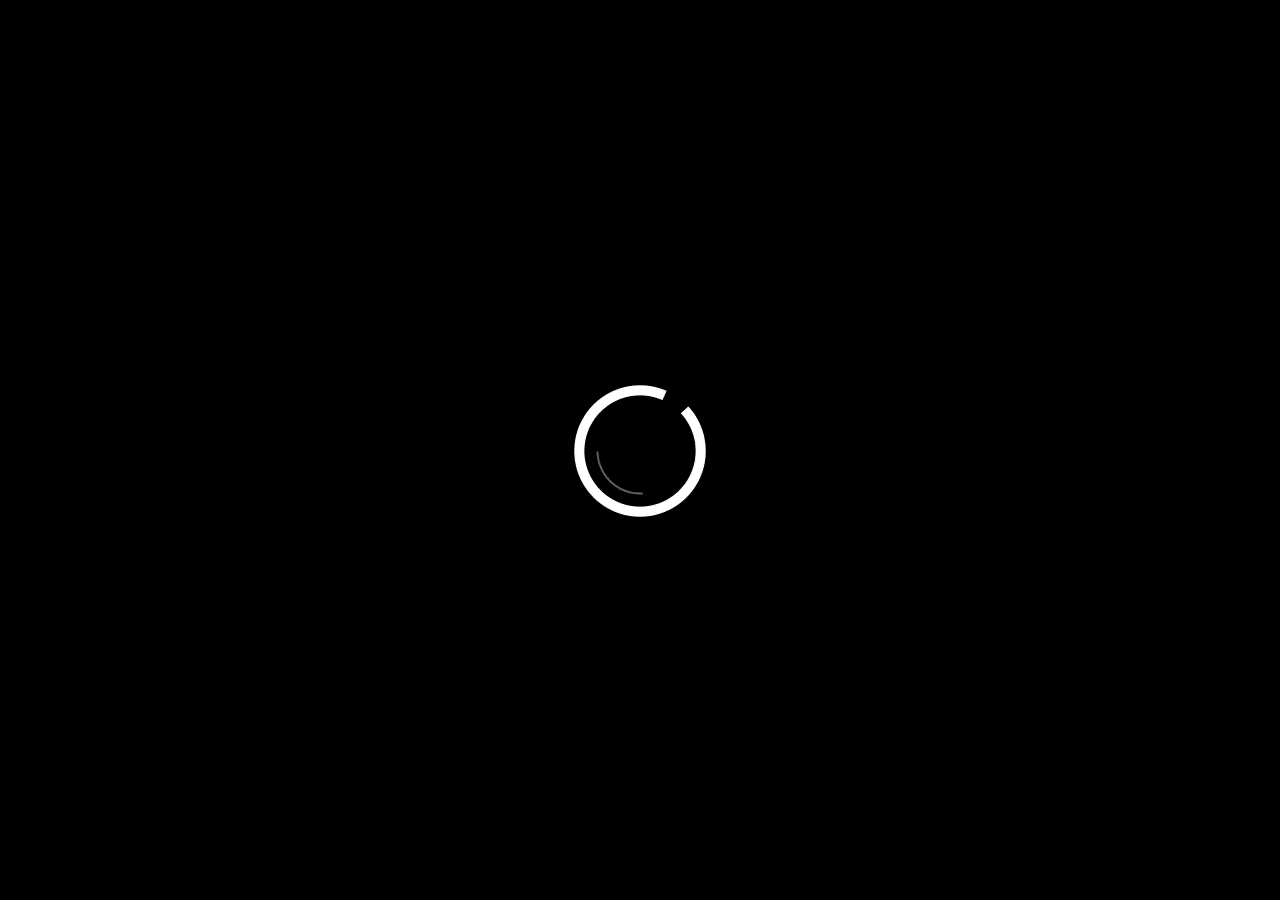
==== index.html @ 8d17d377 "Merge pull request #1 from Salem-Matloob-Al-Twami/najdtelecom-001" ====
<!DOCTYPE html>
<html lang="en">

<head>
    <meta charset="UTF-8">
    <title>نجد للإتصالات Najd Telecom </title>
    <!-- Meta Tag -->
    <meta name="viewport" content="width=device-width, initial-scale=1.0">
    <meta name="keywords" content="يصل قريبا !,جميع العروض,جوالات,تابلت,المنزل الذكي,اكسسوارات,بطاقات رقمية">
    <meta name="description" content="متجر نجد الالكتروني - وكيل وموزع معتمد لدى كبرى الشركات العالمية بالمملكه العربيه السعوديه">
    <meta http-equiv="X-UA-Compatible" content="IE=edge">
    <!-- Google Fonts -->
    <link href="https://fonts.googleapis.com/css?family=Montserrat:300,300i,400,400i,500,500i,600,600i,700" rel="stylesheet">
    <!--favicon icon-->
    <link rel="shortcut icon" href="assets/img/favicon.png" type="image/x-icon">
    <link rel="manifest" href="/assets/img/favicon/site.webmanifest">
    <link rel="mask-icon" href="assets/img/favicon/safari-pinned-tab.svg" color="#d8006b">
    <link rel="shortcut icon" href="/assets/img/favicon/favicon.ico">

    <!-- CSS style  links-->
    <link rel="stylesheet" href="assets/css/bootstrap.min.css">
    <link rel="stylesheet" href="assets/css/font-awesome.min.css">
    <link rel="stylesheet" href="assets/css/animate.css">
    <link rel="stylesheet" href="assets/css/normalize.css">

    <link rel="stylesheet" href="assets/css/style.css">
    <link rel="stylesheet" href="assets/css/responsive.css">
    <!-- modernizr.js -->
    <script src="assets/js/modernizr.js"></script>
</head>

<body data-spy="scroll" data-target=".navbar" data-offset="50">

    <!-- loader -->
    <div class="loader"></div>
    <!-- loader -->
    <!-- header-area -->
    <header class="header-area slider-con">
        <div class="container-fluid">
            <div class="row">
                <div class="col-12">
                    <nav class="navigation">
                        <div class="left-menu">
                            <div class="logo">
                                <a href="index.html"><img class="img-fluid" src="assets/img/logo.png" alt="logo"></a>
                            </div>
                        </div>
                        <div class="right-menu">
                            <div class="title">
                                <span>مواقعنا</span>
                            </div>
                        </div>
                    </nav>
                </div>
            </div>
        </div>
    </header>
    <!-- header-area -->

    <!-- body-area -->
    <section class="body-area" id="section1">
        <div class="container-fluid" dir="rtl">
            <div class="row kMainRow">
                <div class="col-sm-6 col-md-6 col-lg-3 col-xl-3">
                    <div class="row kHeading">
                        <ul>
                            <li><span class="name" dir="auto">المدينه</span> - City</li>
                        </ul>
                    </div>
                    <div class="row kBody">
                        <ul>
                            <li><span class="name" dir="auto">الرياض</span> - Riyadh</li>
                        </ul>
                    </div>
                </div>
            </div>
            <div class="row kMainRow">
                <div class="col-sm-6 col-md-6 col-lg-3 col-xl-3">
                    <div class="row kHeading">
                        <ul>
                            <li><span class="name" dir="auto">المنطقه</span> - Area</li>
                        </ul>
                    </div>
                    <div class="row kBody">
                        <ul>
                            <li><span class="name" dir="auto">مركز الكترون</span> - Electron Center</li>
                        </ul>
                    </div>
                </div>
                <div class="col-sm-6 col-md-6 col-lg-3 col-xl-3">
                    <div class="row kHeading">
                        <ul>
                            <li><span class="name" dir="auto">الشارع</span> - Street</li>
                        </ul>
                    </div>
                    <div class="row kBody">

                        <ul>
                            <li dir="rtl"><bdi class="name">شارع البطحاء</bdi> - Batha Street</li>
                            <!-- <li><span class="name" dir="auto">شارع البطحاء</span> - Batha St.</li> -->
                        </ul>
                    </div>
                </div>
                <div class="col-sm-6 col-md-6 col-lg-3 col-xl-3">
                    <div class="row kHeading">
                        <ul>
                            <li><span class="name" dir="auto">رقم الفرع</span> - Branch Number</li>
                        </ul>
                    </div>
                    <div class="row kBody">
                        <ul>
                            <li><span class="name" dir="auto">2</li>
                      </ul>
                    </div>
                </div>
                <div class="col-sm-6 col-md-6 col-lg-3 col-xl-3">
                    <div class="row kHeading">
                      <ul>
                        <li><span class="name" dir="auto">الموقع</span> - Location</li>
                        </ul>
                    </div>
                    <div class="row kBody">
                        <ul>
                            <li><span class="name" dir="auto">copy</span></li>
                        </ul>

                    </div>
                </div>
            </div>
        </div>
    </section>
    <!-- body-area -->

    <!-- footer-area -->
    <footer class="footer-area">
        <div class="container-fluid">
            <div class="row">
                <div class="col-12">
                    <div class="copyright">
                        <p>&copy; Najd Telecom 2020</p>
                    </div>
                </div>
            </div>
        </div>
    </footer>
    <!-- footer-area -->
    <div class="col-12">
        <a href="#" class="scrolltotop"><i class="fa fa-angle-up"></i></a>
    </div>

    <!-- Js script links-->
    <script src="assets/js/jquery-3.2.1.min.js"></script>
    <script src="assets/js/bootstrap.min.js"></script>
    <script src="assets/js/popper.min.js"></script>
    <script src="assets/js/wow.min.js"></script>
    <script src="assets/js/jquery.easing.1.3.js"></script>
    <script src="assets/js/smooth-scroll.min.js"></script>
    <script src="assets/js/script.js"></script>

</body>

</html>
---- assets/css/style.css ----
/*-----------------------------------------------------------------------------------

  Template Name: Responsive Multipurpose HTML5 Template
  Template URI: 
  Description: Responsive Multipurpose, one page, Portfolio, Business,  Creative HTML Templatee
  Author: Mehedi Hasan
  Author URI: http://mrmehedihasan.com
  Version: 1.0

CSS INDEX
===================

-----------------------------------------------------------------------------------*/


/* **********************************
Reset CSS
************************************** */

html,
body,
div,
span,
applet,
object,
iframe,
h1,
h2,
h3,
h4,
h5,
h6,
p,
blockquote,
pre,
a,
abbr,
acronym,
address,
big,
cite,
code,
del,
dfn,
em,
img,
ins,
kbd,
q,
s,
samp,
small,
strike,
strong,
sub,
sup,
tt,
var,
b,
u,
i,
center,
dl,
dt,
dd,
ol,
ul,
li,
fieldset,
form,
label,
legend,
table,
caption,
tbody,
tfoot,
thead,
tr,
th,
td,
article,
aside,
canvas,
details,
embed,
figure,
figcaption,
footer,
header,
hgroup,
menu,
nav,
output,
ruby,
section,
summary,
time,
mark,
audio,
video {
    margin: 0;
    padding: 0;
    border: 0;
    font-size: 100%;
    font: inherit;
    vertical-align: baseline;
}


/* HTML5 display-role reset for older browsers */

article,
aside,
details,
figcaption,
figure,
footer,
header,
hgroup,
menu,
nav,
section {
    display: block;
}

body {
    line-height: 1;
}

ol,
ul {
    list-style: none;
}

blockquote,
q {
    quotes: none;
}

blockquote:before,
blockquote:after,
q:before,
q:after {
    content: "";
    content: none;
}

table {
    border-collapse: collapse;
    border-spacing: 0;
}

.kMainRow {
    padding-left: 15px;
    padding-right: 15px;
}

.kHeading {
    background-color: #dee1ec;
    padding: 15px;
    border-radius: 5px;
    border: 1px solid #fdfdfd;
}

.kHeading ul li {
    color: #606060;
    font-size: 0.8em;
    font-weight: bold;
}

.kBody {
    background-color: #857671;
    padding: 15px;
    border-radius: 5px;
    border: 1px solid #fdfdfd;
}

.kBody ul li {
    color: #f3f3f3;
    font-size: 1em;
}


/********************************
 Typography Style
******************************** */

body {
    margin: 0;
    font-family: "Montserrat", sans-serif;
    line-height: 1.5;
    -webkit-font-smoothing: antialiased;
    -moz-osx-font-smoothing: grayscale;
    text-align: right;
}

html {
    min-height: 100%;
    -webkit-font-smoothing: antialiased;
    -moz-osx-font-smoothing: grayscale;
}

h1 {
    font-size: 36px;
}

h2 {
    font-size: 30px;
}

h3 {
    font-size: 26px;
}

h4 {
    font-size: 22px;
}

h5 {
    font-size: 18px;
}

h6 {
    font-size: 16px;
}

p {
    font-size: 15px;
}

a {
    text-decoration: none;
    font-size: 15px;
}


/*-------------------------
loader
----------------------------*/

.loader {
    position: fixed;
    left: 0px;
    top: 0px;
    width: 100%;
    height: 100%;
    z-index: 9999;
    background: url("../img/loading-2.gif") 50% 50% no-repeat #000;
}

.scrolltotop {
    color: #fff;
    background-color: rgba(54, 54, 54, 1);
    padding: 6px 12px;
    position: fixed;
    line-height: 1;
    right: 15px;
    bottom: 10px;
    text-decoration: none;
    display: none;
    font-size: 24px;
    border-radius: 50%;
    height: 40px;
    width: 40px;
    transition: all 0.4s ease;
    z-index: 999;
}

.scrolltotop:hover {
    color: #fff;
    background-color: #000;
    transition: all 0.4s ease;
}


/* **********************
menu 
****************************/

.button_container {
    position: absolute;
    top: 20%;
    right: 15px;
    height: 27px;
    width: 22px;
    cursor: pointer;
    z-index: 100;
    transition: opacity 0.25s ease;
}

.button_container:hover {
    opacity: 0.7;
}

.button_container.active .top {
    -webkit-transform: translateY(11px) translateX(0) rotate(45deg);
    transform: translateY(11px) translateX(0) rotate(45deg);
    background: #fff;
}

.button_container.active .middle {
    opacity: 0;
    background: #fff;
}

.button_container.active .bottom {
    -webkit-transform: translateY(-11px) translateX(0) rotate(-45deg);
    transform: translateY(-11px) translateX(0) rotate(-45deg);
    background: #fff;
}

.button_container span {
    background: #66140b;
    border: none;
    height: 5px;
    width: 100%;
    position: absolute;
    top: 0;
    left: 0;
    transition: all 0.35s ease;
    cursor: pointer;
}

.button_container span:nth-of-type(2) {
    top: 11px;
}

.button_container span:nth-of-type(3) {
    top: 22px;
}

.overlay-menu form {
    width: 80%;
    margin: 0 auto;
    position: relative;
}

.overlay-menu form i {
    position: absolute;
    top: 40px;
    right: 0;
    color: #fff;
    font-size: 40px;
    cursor: pointer;
}

.overlay-menu .form-control {
    display: block;
    width: 100%;
    height: calc(1.5em + 0.75rem + 2px);
    padding: 0.375rem 0.75rem;
    font-size: 60px;
    font-weight: 400;
    line-height: 1.5;
    color: #fff;
    background-color: transparent;
    background-clip: padding-box;
    border: 1px solid transparent;
    border-bottom: 2px solid #fff;
    border-radius: 0;
}

.overlay-menu .form-control:focus {
    color: #fff;
    background-color: transparent;
    border-color: transparent;
    border-bottom: 2px solid #fff;
    outline: 0;
    box-shadow: inherit;
}

.overlay {
    position: fixed;
    background: #222;
    top: 0;
    left: 0;
    width: 100%;
    height: 0%;
    opacity: 0;
    visibility: hidden;
    transition: opacity 0.35s, visibility 0.35s, height 0.35s;
    overflow: hidden;
    z-index: 99;
}

.overlay.open {
    opacity: 1;
    visibility: visible;
    height: 100%;
}

.overlay.open li {
    -webkit-animation: fadeInRight 0.5s ease forwards;
    animation: fadeInRight 0.5s ease forwards;
    -webkit-animation-delay: 0.35s;
    animation-delay: 0.35s;
}

.overlay.open li:nth-of-type(2) {
    -webkit-animation-delay: 0.4s;
    animation-delay: 0.4s;
}

.overlay.open li:nth-of-type(3) {
    -webkit-animation-delay: 0.45s;
    animation-delay: 0.45s;
}

.overlay.open li:nth-of-type(4) {
    -webkit-animation-delay: 0.5s;
    animation-delay: 0.5s;
}

.overlay.open li:nth-of-type(5) {
    -webkit-animation-delay: 0.55s;
    animation-delay: 0.55s;
}

.overlay.open li:nth-of-type(6) {
    -webkit-animation-delay: 0.6s;
    animation-delay: 0.6s;
}

.overlay.open form {
    -webkit-animation-delay: 0.8s;
    animation-delay: 0.8s;
}

.overlay nav {
    position: relative;
    height: 70%;
    top: 70%;
    -webkit-transform: translateY(-50%);
    transform: translateY(-50%);
    font-size: 50px;
    font-weight: 400;
    text-align: center;
}

.overlay ul {
    list-style: none;
    padding: 0;
    margin: 0 auto;
    display: inline-block;
    position: relative;
}

.overlay ul li {
    display: block;
    height: 25%;
    height: 45px;
    position: relative;
    opacity: 0;
}

.overlay ul li a {
    font-size: 24px;
    display: inline-block;
    position: relative;
    color: #fff;
    text-decoration: none;
    overflow: hidden;
    line-height: 2;
}

.overlay ul li a:hover:after,
.overlay ul li a:focus:after,
.overlay ul li a:active:after {
    width: 100%;
}

.overlay ul li a:after {
    content: "";
    position: absolute;
    bottom: 0;
    left: 50%;
    width: 0%;
    -webkit-transform: translateX(-50%);
    transform: translateX(-50%);
    height: 3px;
    background: #fff;
    transition: 0.35s;
}

@-webkit-keyframes fadeInRight {
    0% {
        opacity: 0;
        left: 20%;
    }
    100% {
        opacity: 1;
        left: 0;
    }
}

@keyframes fadeInRight {
    0% {
        opacity: 0;
        left: 20%;
    }
    100% {
        opacity: 1;
        left: 0;
    }
}

.button_container .colsee {
    display: none;
}

.button_container .menu-icons {
    display: none;
}

.button_container.active .colsee {
    display: block;
    font-size: 30px;
    color: #fff;
}

.button_container.active .search-icon {
    display: none;
}


/* ***********************
header-area
************************ */

.header-area {
    top: 0;
    left: 0;
    right: 0;
    z-index: 99;
}

.navigation {
    overflow: hidden;
    padding: 15px 0;
    transition: all 0.4s ease;
    position: relative;
    background: #282828;
    border-bottom: 1px solid #454d55;
}

.navigation:hover .left-menu li a {
    opacity: 1;
    transition: all 0.4s ease;
}

.navigation:hover .right-menu li a {
    opacity: 1;
    transition: all 0.4s ease;
}

.navigation:hover .left-bars {
    opacity: 0;
    transition: all 0.4s ease;
}

.navigation:hover .right-bars {
    opacity: 0;
    transition: all 0.4s ease;
}

.navigation:hover .left-bars span {
    margin-right: 10px;
    transition: all 0.4s ease;
}

.navigation:hover .right-bars span {
    margin-right: 10px;
    transition: all 0.4s ease;
}

.left-menu {
    width: 40%;
    float: left;
}

.right-menu {
    width: 40%;
    float: right;
    text-align: right;
}

.logo {
    width: 33%;
    float: left;
    text-align: center;
}

.logo img,
.title {
    height: 100px;
}

.title {
    text-align: center;
    width: 33%;
    float: right;
}

.title span {
    line-height: 100px;
    font-size: 2em;
    font-weight: bold;
    color: #f3f3f3;
}

.left-menu li {
    list-style: none;
    display: inline;
}

.left-menu li a {
    display: inline-block;
    text-decoration: none;
    color: #fff;
    font-size: 14px;
    line-height: 1.3;
    text-transform: uppercase;
    font-weight: 500;
    margin-right: 10px;
    border-bottom: 1px solid transparent;
    opacity: 0;
    transition: all 0.4s ease;
    letter-spacing: 1px;
}

.right-menu ul {
    margin-right: 40px;
}

.right-menu li {
    list-style: none;
    display: inline;
}

.right-menu li a {
    display: inline-block;
    text-decoration: none;
    color: #fff;
    font-size: 14px;
    line-height: 1.3;
    text-transform: uppercase;
    font-weight: 500;
    margin-left: 10px;
    border-bottom: 1px solid transparent;
    opacity: 0;
    transition: all 0.4s ease;
    letter-spacing: 1px;
}

.left-menu li a:hover {
    border-bottom: 1px solid #fff;
    transition: all 0.4s ease;
}

.right-menu li a:hover {
    border-bottom: 1px solid #fff;
    transition: all 0.4s ease;
}

.right-menu li:last-child a:hover {
    border-bottom: 1px solid transparent;
    transition: all 0.4s ease;
}

.logo a {
    font-size: 24px;
    line-height: 1.5;
    font-weight: 500;
    text-transform: capitalize;
    text-decoration: none;
    color: #fff;
}

.left-bars {
    position: absolute;
    top: 18px;
    transition: all 0.4s ease;
}

.right-bars {
    position: absolute;
    top: 18px;
    right: 5px;
    transition: all 0.4s ease;
}

.left-bars span {
    display: inline-block;
    border-left: 1px solid #fff;
    margin-right: 5px;
    height: 15px;
    transition: all 0.4s ease;
}

.right-bars span {
    display: inline-block;
    border-left: 1px solid #fff;
    margin-right: 5px;
    height: 15px;
    transition: all 0.4s ease;
}

ul.mobile-menu {
    display: none;
}


/* **********************
site-menu
************************* */

.site-nav {
    position: fixed;
    top: 40%;
    right: 0;
    height: auto;
    z-index: 9;
}

.site-nav .nav-link {
    display: block;
    text-decoration: none;
    height: 10px;
    width: 10px;
    border-radius: 50%;
    background: transparent;
    margin: 8px 0;
    border: 1px solid #fff;
    -webkit-box-sizing: border-box;
    box-sizing: border-box;
    padding: 0;
}

.site-nav .nav-link.active {
    background: #fff;
    border: 1px solid #fff;
    -webkit-box-sizing: border-box;
    box-sizing: border-box;
}


/* *****************************
videos-area
******************************* */

.videos-area {
    overflow: hidden;
    margin-bottom: 0;
}

.videos-area .col-12 {
    padding-right: 0px;
    padding-left: 0px;
}

.videos-con {
    position: relative;
}

.videos-con::after {
    display: block;
    content: "";
    clear: both;
    position: absolute;
    top: 0;
    left: 0;
    background: rgba(0, 0, 0, 0.5);
    height: 100%;
    width: 100%;
}

.heading {
    position: absolute;
    top: 40%;
    text-align: center;
    margin: 0 auto;
    left: 0;
    right: 0;
    z-index: 2;
}

.videos {
    width: 100%;
    height: 100%;
    position: relative;
}

.videos-con #background {
    -o-object-fit: cover;
    object-fit: cover;
    display: block;
    top: 0;
    left: 0;
    right: 0;
    width: 100%;
    height: 100vh;
    z-index: 1;
}

.heading h5 {
    color: #fff;
    font-size: 15px;
    line-height: 1.5;
    text-transform: uppercase;
    letter-spacing: 2px;
    font-style: italic;
}

.heading h1 {
    color: #fff;
    font-size: 40px;
    line-height: 1.5;
    text-transform: uppercase;
    letter-spacing: 2px;
    font-style: italic;
    font-weight: 600;
}

a.cus-btn {
    color: #fff;
    font-size: 12px;
    line-height: 1.5;
    text-transform: uppercase;
    letter-spacing: 2px;
    text-decoration: none;
    display: inline-block;
    border: 1px solid #ccc;
    padding: 10px 35px;
    margin: 10px 0;
    transition: all 0.4s ease;
    background: transparent;
    border-radius: 30px;
}

a.cus-btn:hover {
    transition: all 0.4s ease;
    color: #fff;
    border: 1px solid #fff;
}


/* *****************************
footer-area
******************************** */

.footer-area {
    overflow: hidden;
    padding: 40px 0;
    background: #282828;
}

.footer-nav {
    padding-bottom: 30px;
}

li a.fo-logo-mob {
    display: block !important;
}

.footer-nav h2 {
    font-size: 20px;
    line-height: 1.3;
    color: #f5f6fa;
}

.footer-nav li {
    display: block;
}

.footer-nav li a img {
    height: 50px;
}

.footer-nav li a {
    display: inline-block;
    color: #f5f6fa;
    font-size: 12px;
    line-height: 1.3;
    text-decoration: none;
    margin: 5px 0;
    text-align: left;
    vertical-align: middle;
}

.footer-nav li .form-control {
    display: inline-block;
    width: 160px;
    height: calc(1.5em + 0.75rem + 2px);
    padding: 5px 10px;
    font-size: 13px;
    font-weight: 400;
    line-height: 1.5;
    color: #fff;
    background-color: transparent;
    border: 1px solid #ccc;
    border-radius: 0.25rem;
    text-transform: uppercase;
}

.footer-nav select option {
    background: rgba(0, 0, 0, 0.6);
    color: #fff;
    text-shadow: 0 1px 0 rgba(0, 0, 0, 0.4);
    margin: 5px;
}

.form-control:focus {
    outline: 0;
    box-shadow: inherit;
}

.fo-content {
    margin-top: 30px;
}

.fo-content h5 {
    color: #dcdde1;
    font-size: 14px;
    line-height: 1.3;
    font-style: italic;
    letter-spacing: 2px;
    margin-bottom: 15px;
}

.fo-content p {
    color: #dcdde1;
    font-size: 13px;
    line-height: 1.3;
    margin-bottom: 15px;
}

.copyright p {
    color: #dcdde1;
    font-size: 1em;
    line-height: 1.3;
    text-align: center;
    text-transform: uppercase;
    color: #f3f3f3;
}
---- assets/css/responsive.css ----
/* ****************
Ratina
************** */

@media (max-width: 1920px) {}

@media (max-width: 1680px) {}

@media (max-width: 1440px) {}

@media (max-width: 1200px) {
    .footer-nav li a {
        margin: 5px 0;
    }
}


/* ****************
Desktop
************** */

@media (max-width: 1024px) {}

@media (max-width: 992px) {}

@media (max-width: 991px) {
    ul.mobile-menu {
        display: block;
    }
    .overlay-menu .form-control {
        font-size: 20px;
        font-weight: 400;
        line-height: 1.5;
        color: #fff;
        border: none;
        border-bottom: 1px solid #fff;
        border-radius: 0;
    }
    .overlay nav {
        position: relative;
        height: 70%;
        top: 50%;
        -webkit-transform: translateY(-50%);
        transform: translateY(-50%);
        font-size: 24px;
        font-weight: 400;
        text-align: center;
    }
    .overlay-menu form i {
        position: absolute;
        top: 15px;
        right: 0;
        color: #fff;
        font-size: 20px;
    }
    .overlay-menu .form-control:focus {
        border-bottom: 1px solid #fff;
    }
    .left-bars {
        display: none;
    }
    .right-bars {
        display: none;
    }
    .right-menu li a {
        opacity: 0 !important;
    }
    .left-menu li a {
        opacity: 0 !important;
    }
    .mobile-menu li a {
        opacity: 1 !important;
    }
    .right-menu li a.hidden-icons {
        opacity: 1 !important;
    }
    .button_container .menu-icons {
        display: block;
        color: #fff;
        font-size: 24px;
        cursor: pointer;
        line-height: 1;
    }
    .button_container .search-icon {
        display: none;
    }
    .button_container.active .menu-icons {
        display: none;
    }
}

@media (max-width: 768px) {}


/* **************** 
Tab 
************** */

@media (max-width: 767px) {
    .footer-nav li a {
        margin: 5px 0;
        display: block;
    }
    .footer-nav li .form-control {
        display: block;
        width: 160px;
        text-align: center;
    }
    .heading h1 {
        font-size: 24px;
    }
    a.cus-btn {
        color: #fff;
        font-size: 12px;
        line-height: 1.5;
        padding: 6px 20px;
        margin: 5px 0;
    }
    .fo-content p {
        margin-bottom: 15px;
    }
    .right-menu {
        float: right;
    }
    .logo {
        width: 100%;
        float: left;
        text-align: center;
    }
    .logo img,
    .title {
        height: 80px;
    }
    .title span {
        line-height: 80px;
    }
    .title {
        width: 100%;
        float: right;
        text-align: center;
    }
    .left-menu {
        float: left;
    }
}

@media (max-width: 575px) {
    .heading h1 {
        font-size: 20px;
    }
    .heading h5 {
        color: #fff;
        font-size: 13px;
    }
    .button_container .menu-icons {
        line-height: 1;
    }
    .heading {
        position: absolute;
        top: 40%;
        z-index: 2;
    }
    .right-menu {
        float: right;
    }
    .logo {
        width: 100%;
        float: left;
        text-align: center;
    }
    .logo img,
    .title {
        height: 70px;
    }
    .title span {
        line-height: 70px;
    }
    .title {
        width: 100%;
        float: right;
        text-align: center;
    }
    .left-menu {
        float: left;
    }
    .col-sm-6 {
        flex: 0 0 50%;
        max-width: 50%;
    }
}

@media (max-width: 480px) {
    .button_container .menu-icons {
        line-height: 0;
    }
    .button_container.active .colsee {
        display: block;
        font-size: 24px;
        color: #fff;
        margin-top: -10px;
    }
    .right-menu {
        float: right;
    }
    .logo {
        width: 100%;
        float: left;
        text-align: center;
    }
    .logo img,
    .title {
        height: 60px;
    }
    .title span {
        line-height: 60px;
    }
    .title {
        width: 100%;
        float: right;
        text-align: center;
    }
    .left-menu {
        float: left;
    }
    .col-sm-6 {
        flex: 0 0 100%;
        max-width: 100%;
    }
}


/* **************** 
Mobile 
************** */

@media (max-width: 375px) {}

@media (max-width: 360px) {}

@media (max-width: 320px) {}
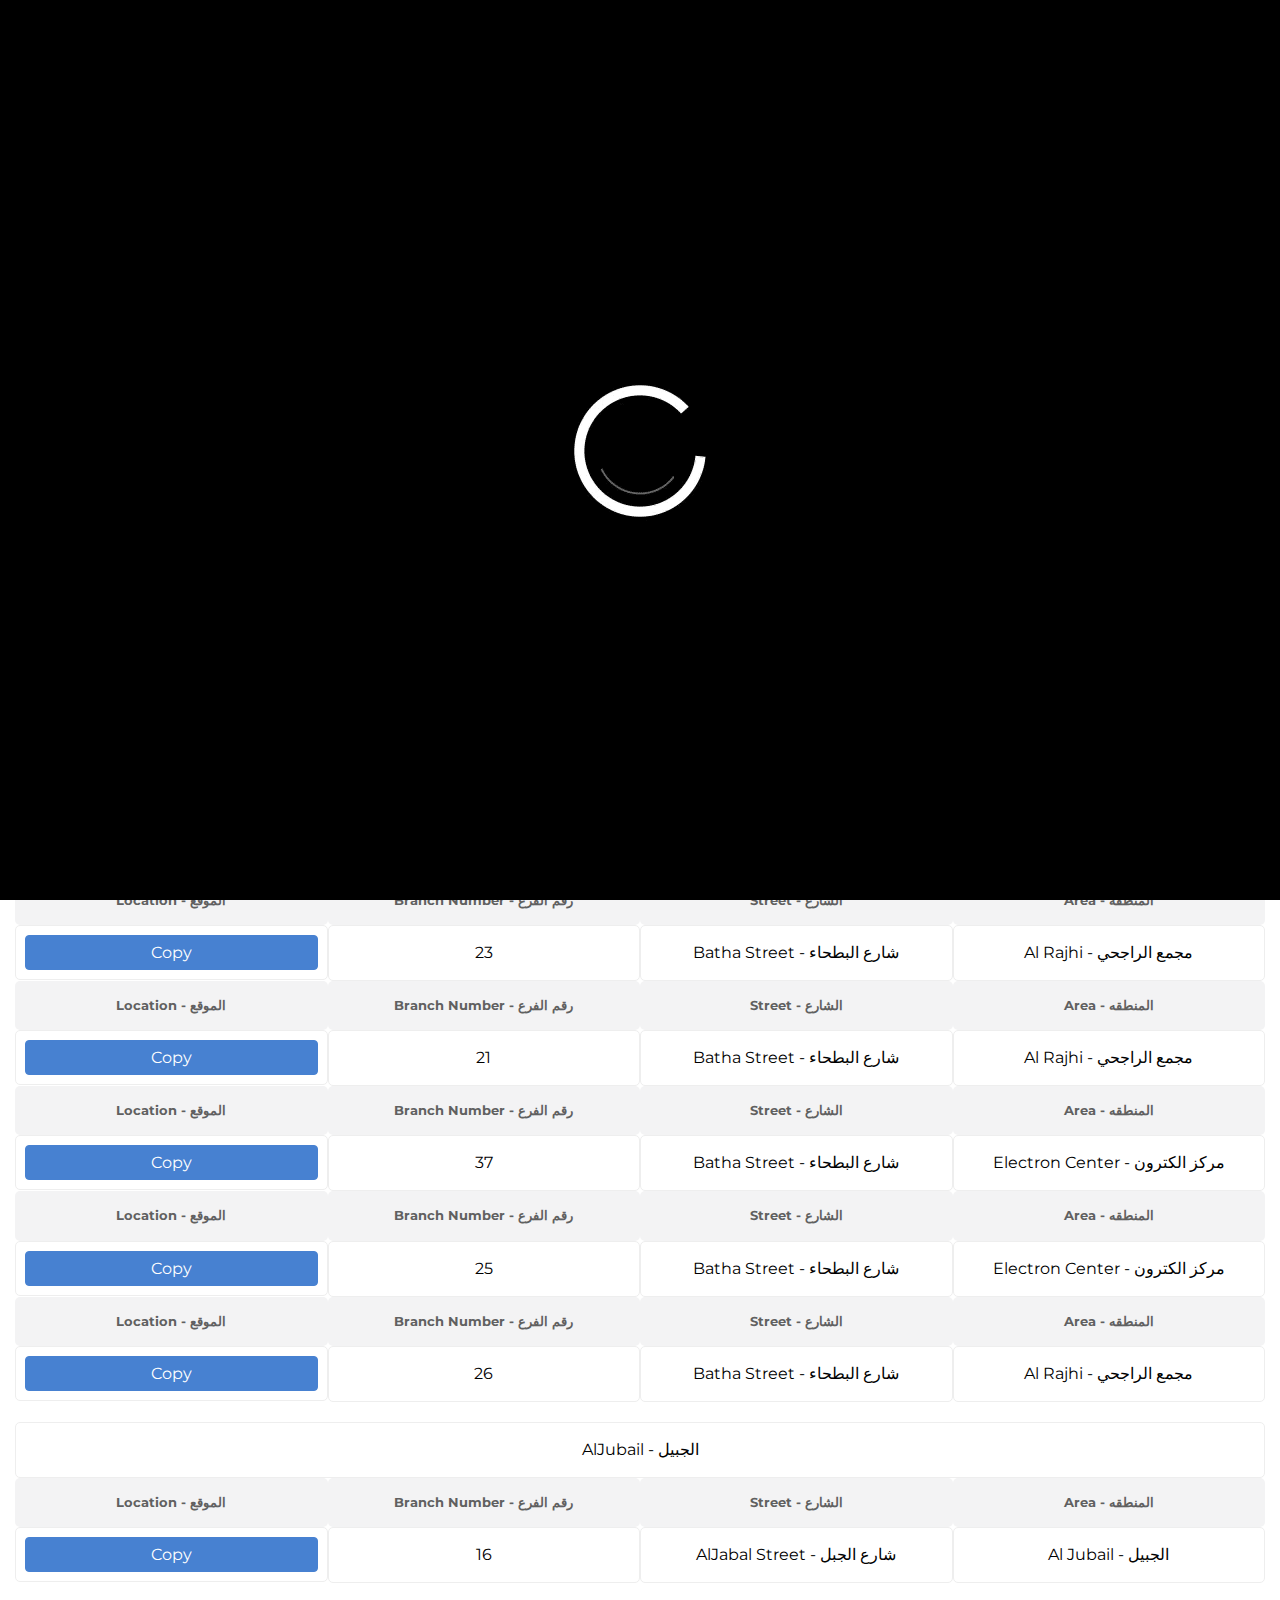
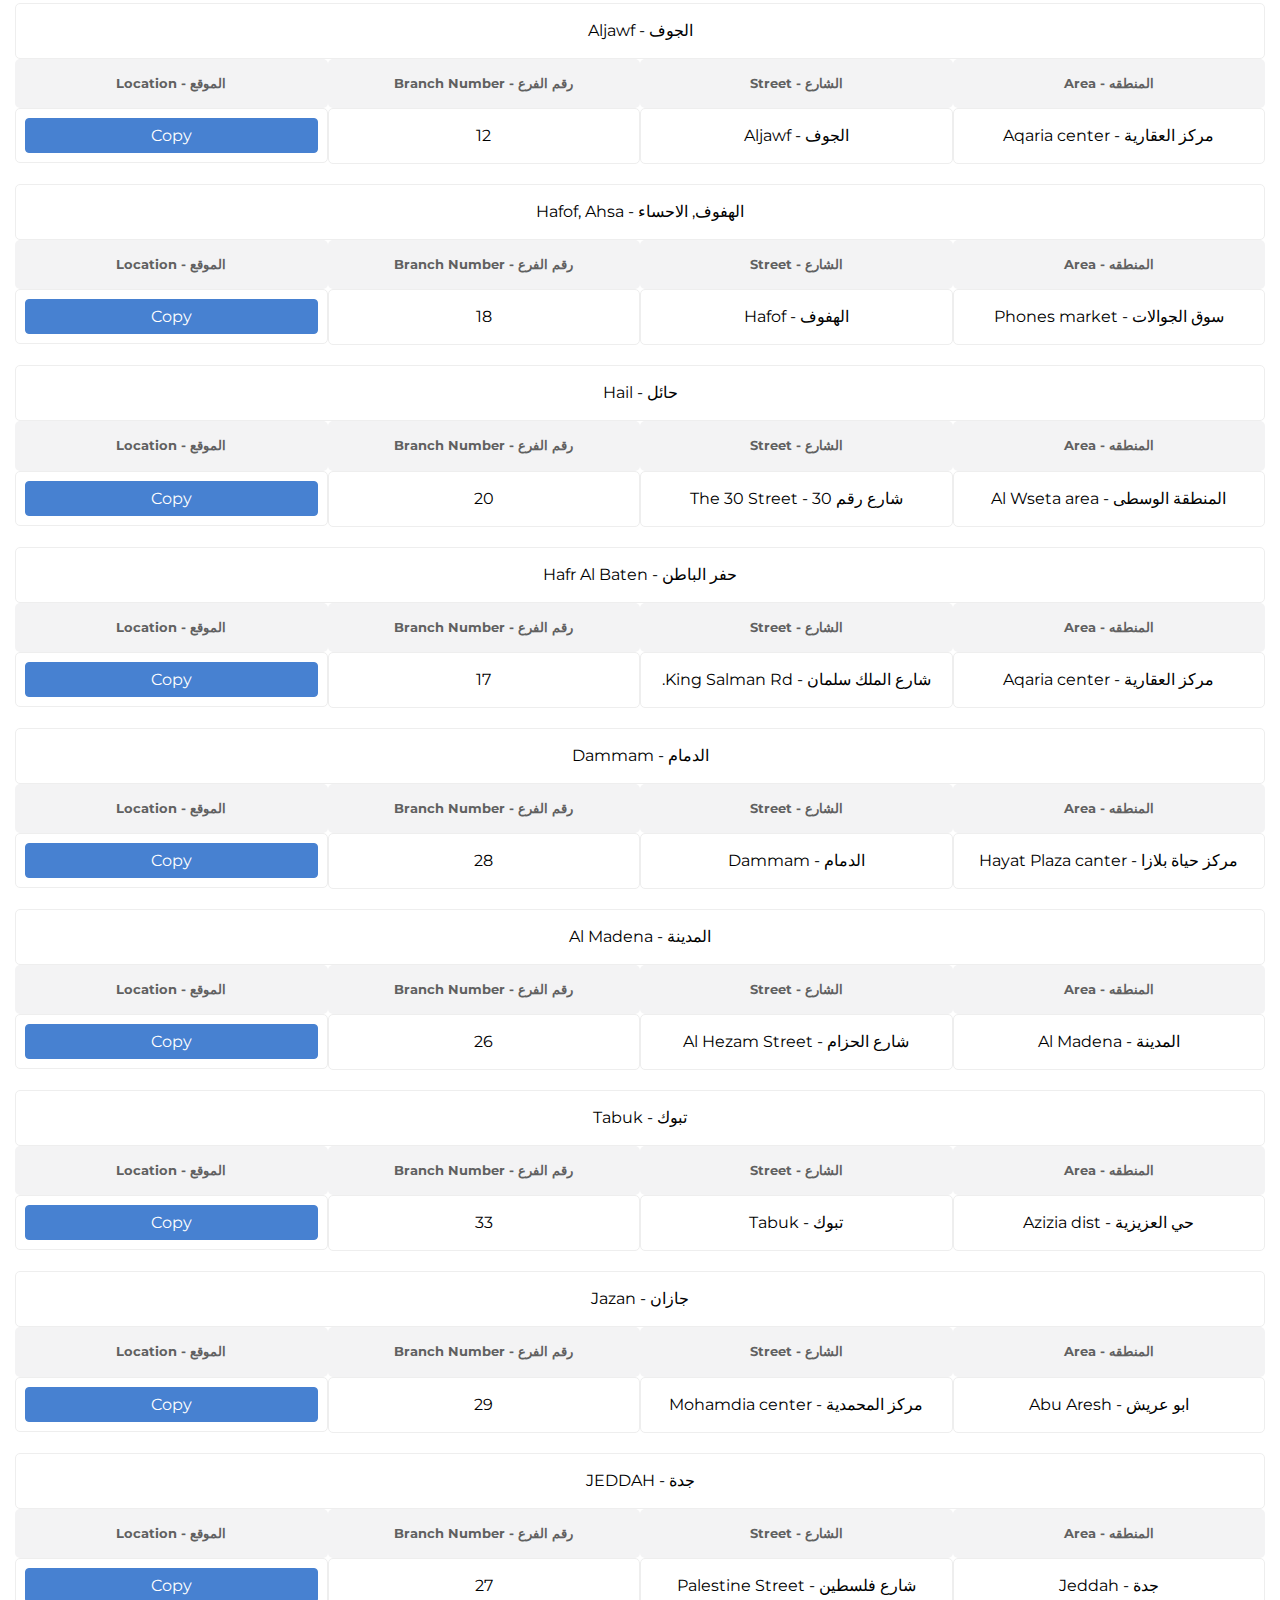
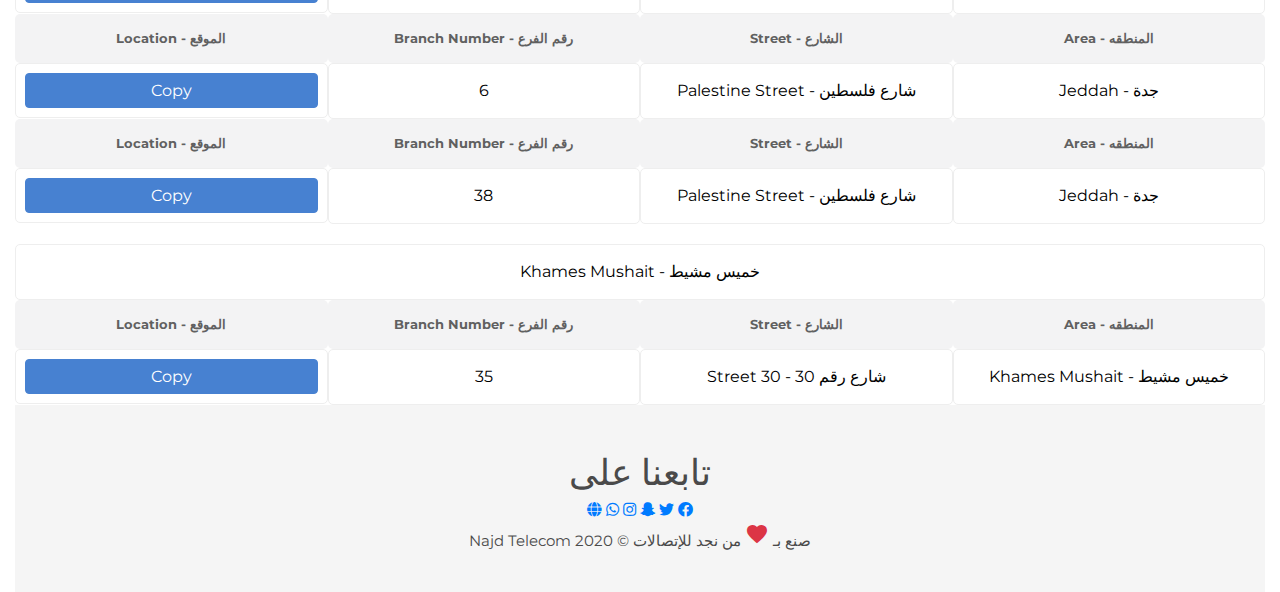
==== commit 7d3a5d99: "add changes requested by Abdullah, 1- remove the city Title no need for it\r\n2-width of the mention" ====
--- a/index.html
+++ b/index.html
@@ -1,151 +1,174 @@
 <!DOCTYPE html>
 <html lang="en">
+  <head>
+    <meta charset="UTF-8" />
+    <title>نجد للإتصالات Najd Telecom</title>
+    <!-- Meta Tag -->
+    <meta name="viewport" content="width=device-width, initial-scale=1.0" />
+    <meta
+      name="keywords"
+      content="يصل قريبا !,جميع العروض,جوالات,تابلت,المنزل الذكي,اكسسوارات,بطاقات رقمية"
+    />
+    <meta
+      name="description"
+      content="متجر نجد الالكتروني - وكيل وموزع معتمد لدى كبرى الشركات العالمية بالمملكه العربيه السعوديه"
+    />
+    <meta http-equiv="X-UA-Compatible" content="IE=edge" />
+    <!-- Google Fonts -->
+    <link href="./assets/css/material-icon/all.css" rel="stylesheet" />
+    <link href="./assets/fonts/fontawesome/all.css" rel="stylesheet" />
+    <link
+      href="https://fonts.googleapis.com/css?family=Montserrat:300,300i,400,400i,500,500i,600,600i,700"
+      rel="stylesheet"
+    />
+    <!--favicon icon-->
+    <link
+      rel="shortcut icon"
+      href="assets/img/favicon.png"
+      type="image/x-icon"
+    />
+    <!-- CSS style  links-->
+    <link rel="stylesheet" href="assets/css/bootstrap.min.css" />
+    <link rel="stylesheet" href="assets/css/font-awesome.min.css" />
+    <link rel="stylesheet" href="assets/css/animate.css" />
+    <link rel="stylesheet" href="assets/css/normalize.css" />
 
-<head>
-    <meta charset="UTF-8">
-    <title>نجد للإتصالات Najd Telecom </title>
-    <!-- Meta Tag -->
-    <meta name="viewport" content="width=device-width, initial-scale=1.0">
-    <meta name="keywords" content="يصل قريبا !,جميع العروض,جوالات,تابلت,المنزل الذكي,اكسسوارات,بطاقات رقمية">
-    <meta name="description" content="متجر نجد الالكتروني - وكيل وموزع معتمد لدى كبرى الشركات العالمية بالمملكه العربيه السعوديه">
-    <meta http-equiv="X-UA-Compatible" content="IE=edge">
-    <!-- Google Fonts -->
-    <link href="https://fonts.googleapis.com/css?family=Montserrat:300,300i,400,400i,500,500i,600,600i,700" rel="stylesheet">
-    <!--favicon icon-->
-    <link rel="shortcut icon" href="assets/img/favicon.png" type="image/x-icon">
-    <link rel="manifest" href="/assets/img/favicon/site.webmanifest">
-    <link rel="mask-icon" href="assets/img/favicon/safari-pinned-tab.svg" color="#d8006b">
-    <link rel="shortcut icon" href="/assets/img/favicon/favicon.ico">
-
-    <!-- CSS style  links-->
-    <link rel="stylesheet" href="assets/css/bootstrap.min.css">
-    <link rel="stylesheet" href="assets/css/font-awesome.min.css">
-    <link rel="stylesheet" href="assets/css/animate.css">
-    <link rel="stylesheet" href="assets/css/normalize.css">
-
-    <link rel="stylesheet" href="assets/css/style.css">
-    <link rel="stylesheet" href="assets/css/responsive.css">
+    <link rel="stylesheet" href="assets/css/style.css" />
+    <link rel="stylesheet" href="assets/css/responsive.css" />
     <!-- modernizr.js -->
     <script src="assets/js/modernizr.js"></script>
-</head>
+  </head>
 
-<body data-spy="scroll" data-target=".navbar" data-offset="50">
-
+  <body data-spy="scroll" data-target=".navbar" data-offset="50">
     <!-- loader -->
     <div class="loader"></div>
     <!-- loader -->
     <!-- header-area -->
     <header class="header-area slider-con">
-        <div class="container-fluid">
-            <div class="row">
-                <div class="col-12">
-                    <nav class="navigation">
-                        <div class="left-menu">
-                            <div class="logo">
-                                <a href="index.html"><img class="img-fluid" src="assets/img/logo.png" alt="logo"></a>
-                            </div>
-                        </div>
-                        <div class="right-menu">
-                            <div class="title">
-                                <span>مواقعنا</span>
-                            </div>
-                        </div>
-                    </nav>
+      <div class="container-fluid">
+        <div class="row">
+          <div class="col-12">
+            <nav class="navigation">
+              <div class="left-menu">
+                <div class="logo">
+                  <a href="index.html"
+                    ><img
+                      class="img-fluid"
+                      src="assets/img/logo.jpeg"
+                      alt="logo"
+                    />
+                  </a>
                 </div>
-            </div>
+                <div class="title">
+                  <span dir="rtl">نجد للإتصالات Najd Telecom</span>
+                </div>
+              </div>
+            </nav>
+          </div>
         </div>
+        <div class="col-12 kUnderNavStrip">
+          <span dir="rtl">مواقعنا - locations</span>
+        </div>
+      </div>
     </header>
     <!-- header-area -->
 
     <!-- body-area -->
-    <section class="body-area" id="section1">
-        <div class="container-fluid" dir="rtl">
-            <div class="row kMainRow">
-                <div class="col-sm-6 col-md-6 col-lg-3 col-xl-3">
-                    <div class="row kHeading">
-                        <ul>
-                            <li><span class="name" dir="auto">المدينه</span> - City</li>
-                        </ul>
-                    </div>
-                    <div class="row kBody">
-                        <ul>
-                            <li><span class="name" dir="auto">الرياض</span> - Riyadh</li>
-                        </ul>
-                    </div>
-                </div>
-            </div>
-            <div class="row kMainRow">
-                <div class="col-sm-6 col-md-6 col-lg-3 col-xl-3">
-                    <div class="row kHeading">
-                        <ul>
-                            <li><span class="name" dir="auto">المنطقه</span> - Area</li>
-                        </ul>
-                    </div>
-                    <div class="row kBody">
-                        <ul>
-                            <li><span class="name" dir="auto">مركز الكترون</span> - Electron Center</li>
-                        </ul>
-                    </div>
-                </div>
-                <div class="col-sm-6 col-md-6 col-lg-3 col-xl-3">
-                    <div class="row kHeading">
-                        <ul>
-                            <li><span class="name" dir="auto">الشارع</span> - Street</li>
-                        </ul>
-                    </div>
-                    <div class="row kBody">
-
-                        <ul>
-                            <li dir="rtl"><bdi class="name">شارع البطحاء</bdi> - Batha Street</li>
-                            <!-- <li><span class="name" dir="auto">شارع البطحاء</span> - Batha St.</li> -->
-                        </ul>
-                    </div>
-                </div>
-                <div class="col-sm-6 col-md-6 col-lg-3 col-xl-3">
-                    <div class="row kHeading">
-                        <ul>
-                            <li><span class="name" dir="auto">رقم الفرع</span> - Branch Number</li>
-                        </ul>
-                    </div>
-                    <div class="row kBody">
-                        <ul>
-                            <li><span class="name" dir="auto">2</li>
-                      </ul>
-                    </div>
-                </div>
-                <div class="col-sm-6 col-md-6 col-lg-3 col-xl-3">
-                    <div class="row kHeading">
-                      <ul>
-                        <li><span class="name" dir="auto">الموقع</span> - Location</li>
-                        </ul>
-                    </div>
-                    <div class="row kBody">
-                        <ul>
-                            <li><span class="name" dir="auto">copy</span></li>
-                        </ul>
-
-                    </div>
-                </div>
-            </div>
-        </div>
+    <section class="body-area">
+      <!-- dynamic content -->
+      <div id="mainContainer" class="container-fluid" dir="rtl"></div>
     </section>
     <!-- body-area -->
 
     <!-- footer-area -->
     <footer class="footer-area">
-        <div class="container-fluid">
-            <div class="row">
-                <div class="col-12">
-                    <div class="copyright">
-                        <p>&copy; Najd Telecom 2020</p>
-                    </div>
-                </div>
+      <div class="container-fluid">
+        <div class="row">
+          <div class="col-12">
+            <div class="section-social-networks">
+              <h1>تابعنا على</h1>
+              <!---->
+              <p dir="rtl" class="social-bar social-bar-footer">
+                <span
+                  ><a
+                    id="footer-social-media-facebook"
+                    href="https://www.facebook.com/najdtelecom"
+                    target="_blank"
+                    ><span
+                      class="fab fa-facebook-f text-color-primary"
+                    ></span></a
+                ></span>
+                <span
+                  ><a
+                    id="footer-social-media-twitter"
+                    href="https://twitter.com/najdtelecom"
+                    target="_blank"
+                    ><span class="fab fa-twitter text-color-primary"></span></a
+                ></span>
+                <span
+                  ><a
+                    id="footer-social-media-snapchat"
+                    href="https://www.snapchat.com/add/najd_telecom"
+                    target="_blank"
+                    ><span
+                      class="fab fa-snapchat-ghost text-color-primary"
+                    ></span></a
+                ></span>
+                <span
+                  ><a
+                    id="footer-social-media-instagram"
+                    href="https://www.instagram.com/najdtelecom"
+                    target="_blank"
+                    ><span
+                      class="fab fa-instagram text-color-primary"
+                    ></span></a
+                ></span>
+                <span
+                  ><a
+                    id="footer-social-media-whatsapp"
+                    tabindex="0"
+                    role="button"
+                    data-html="true"
+                    data-toggle="popover"
+                    data-trigger="focus"
+                    data-placement="top"
+                    data-content='<div style="background-color: #ffffff"><span style="padding:0 5px; background-color: #ffffff; font-size:16px ">966570003307</span></div>'
+                    class="footer-whatsapp"
+                    data-original-title=""
+                    title=""
+                    ><span class="fab fa-whatsapp text-color-primary"></span></a
+                ></span>
+                <span
+                  ><a
+                    id="footer-store-website"
+                    href="http://www.najdtelecom.com"
+                    target="_blank"
+                    ><span class="fas fa-globe text-color-primary"></span></a
+                ></span>
+                <!---->
+              </p>
+              <p class="copyright text-center">
+                <a
+                  href="https://hubs.ly/H0l61tf0"
+                  target="_blank"
+                  class="zid-footer-link footer-marketing-link"
+                  dir="rtl"
+                  ><span>صنع بـ </span>
+                  <i class="text-danger material-icons favorite"></i>
+                  <span>من نجد للإتصالات</span>
+                  <span>&copy; 2020</span>
+                  <span>Najd Telecom</span>
+                </a>
+              </p>
             </div>
+          </div>
         </div>
+      </div>
     </footer>
     <!-- footer-area -->
+
     <div class="col-12">
-        <a href="#" class="scrolltotop"><i class="fa fa-angle-up"></i></a>
+      <a href="#" class="scrolltotop"><i class="fa fa-angle-up"></i></a>
     </div>
 
     <!-- Js script links-->
@@ -156,7 +179,5 @@
     <script src="assets/js/jquery.easing.1.3.js"></script>
     <script src="assets/js/smooth-scroll.min.js"></script>
     <script src="assets/js/script.js"></script>
-
-</body>
-
-</html>+  </body>
+</html>
--- a/assets/css/material-icon/all.css
+++ b/assets/css/material-icon/all.css
@@ -0,0 +1,23 @@
+/* fallback */
+@font-face {
+  font-family: "Material Icons";
+  font-style: normal;
+  font-weight: 400;
+  src: url(../../fonts/Material-Icons.woff2) format("woff2");
+}
+
+.material-icons {
+  font-family: "Material Icons";
+  font-weight: normal;
+  font-style: normal;
+  font-size: 24px;
+  line-height: 1;
+  letter-spacing: normal;
+  text-transform: none;
+  display: inline-block;
+  white-space: nowrap;
+  word-wrap: normal;
+  direction: ltr;
+  font-feature-settings: "liga";
+  -webkit-font-smoothing: antialiased;
+}
--- a/assets/css/style.css
+++ b/assets/css/style.css
@@ -1,18 +1,3 @@
-/*-----------------------------------------------------------------------------------
-
-  Template Name: Responsive Multipurpose HTML5 Template
-  Template URI: 
-  Description: Responsive Multipurpose, one page, Portfolio, Business,  Creative HTML Templatee
-  Author: Mehedi Hasan
-  Author URI: http://mrmehedihasan.com
-  Version: 1.0
-
-CSS INDEX
-===================
-
------------------------------------------------------------------------------------*/
-
-
 /* **********************************
 Reset CSS
 ************************************** */
@@ -98,14 +83,13 @@
 mark,
 audio,
 video {
-    margin: 0;
-    padding: 0;
-    border: 0;
-    font-size: 100%;
-    font: inherit;
-    vertical-align: baseline;
-}
-
+  margin: 0;
+  padding: 0;
+  border: 0;
+  font-size: 100%;
+  font: inherit;
+  vertical-align: baseline;
+}
 
 /* HTML5 display-role reset for older browsers */
 
@@ -120,825 +104,352 @@
 menu,
 nav,
 section {
-    display: block;
+  display: block;
 }
 
 body {
-    line-height: 1;
+  line-height: 1;
 }
 
 ol,
 ul {
-    list-style: none;
+  list-style: none;
 }
 
 blockquote,
 q {
-    quotes: none;
+  quotes: none;
 }
 
 blockquote:before,
 blockquote:after,
 q:before,
 q:after {
-    content: "";
-    content: none;
+  content: "";
+  content: none;
 }
 
 table {
-    border-collapse: collapse;
-    border-spacing: 0;
+  border-collapse: collapse;
+  border-spacing: 0;
+}
+.kCity {
+  margin: 0;
+  max-width: 100%;
+  display: block;
 }
 
 .kMainRow {
-    padding-left: 15px;
-    padding-right: 15px;
+  padding-left: 15px;
+  padding-right: 15px;
 }
 
 .kHeading {
-    background-color: #dee1ec;
-    padding: 15px;
-    border-radius: 5px;
-    border: 1px solid #fdfdfd;
+  display: block;
+  text-align: center;
+  background-color: #f3f3f4;
+  padding: 15px;
+  border-radius: 5px;
 }
 
 .kHeading ul li {
-    color: #606060;
-    font-size: 0.8em;
-    font-weight: bold;
+  color: #606060;
+  font-size: 0.8em;
+  font-weight: bold;
 }
 
 .kBody {
-    background-color: #857671;
-    padding: 15px;
-    border-radius: 5px;
-    border: 1px solid #fdfdfd;
+  display: block;
+  text-align: center;
+  background-color: #fff;
+  padding: 15px;
+  border-radius: 5px;
+  border: 1px solid #eee;
+  color: #000;
+}
+
+.kBodyHasButton {
+  padding: 10px;
 }
 
 .kBody ul li {
-    color: #f3f3f3;
-    font-size: 1em;
-}
-
+  font-size: 1em;
+}
+
+.kBtnCopy {
+  border: 1px solid #4781d1;
+  width: 100%;
+  height: 100%;
+  color: #fff;
+  background-color: #4781d1;
+  font-weight: normal;
+  line-height: 33px;
+  padding: 0 15px;
+  border-radius: 4px;
+  font-size: 16px;
+  font-family: inherit;
+}
+
+.kBtnCopy:hover {
+  background-color: #f3f3f4;
+  border: 1px solid #f3f3f4;
+  color: #606060;
+}
+
+.clear-text {
+  margin-top: 20px;
+}
 
 /********************************
  Typography Style
 ******************************** */
 
 body {
-    margin: 0;
-    font-family: "Montserrat", sans-serif;
-    line-height: 1.5;
-    -webkit-font-smoothing: antialiased;
-    -moz-osx-font-smoothing: grayscale;
-    text-align: right;
+  margin: 0;
+  font-family: "Montserrat", sans-serif;
+  line-height: 1.5;
+  -webkit-font-smoothing: antialiased;
+  -moz-osx-font-smoothing: grayscale;
+  text-align: right;
 }
 
 html {
-    min-height: 100%;
-    -webkit-font-smoothing: antialiased;
-    -moz-osx-font-smoothing: grayscale;
+  min-height: 100%;
+  -webkit-font-smoothing: antialiased;
+  -moz-osx-font-smoothing: grayscale;
 }
 
 h1 {
-    font-size: 36px;
+  font-size: 36px;
 }
 
 h2 {
-    font-size: 30px;
+  font-size: 30px;
 }
 
 h3 {
-    font-size: 26px;
+  font-size: 26px;
 }
 
 h4 {
-    font-size: 22px;
+  font-size: 22px;
 }
 
 h5 {
-    font-size: 18px;
+  font-size: 18px;
 }
 
 h6 {
-    font-size: 16px;
+  font-size: 16px;
 }
 
 p {
-    font-size: 15px;
+  font-size: 15px;
 }
 
 a {
-    text-decoration: none;
-    font-size: 15px;
-}
-
+  text-decoration: none;
+  font-size: 15px;
+}
 
 /*-------------------------
 loader
 ----------------------------*/
 
 .loader {
-    position: fixed;
-    left: 0px;
-    top: 0px;
-    width: 100%;
-    height: 100%;
-    z-index: 9999;
-    background: url("../img/loading-2.gif") 50% 50% no-repeat #000;
+  position: fixed;
+  left: 0px;
+  top: 0px;
+  width: 100%;
+  height: 100%;
+  z-index: 9999;
+  background: url("../img/loading-2.gif") 50% 50% no-repeat #000;
 }
 
 .scrolltotop {
-    color: #fff;
-    background-color: rgba(54, 54, 54, 1);
-    padding: 6px 12px;
-    position: fixed;
-    line-height: 1;
-    right: 15px;
-    bottom: 10px;
-    text-decoration: none;
-    display: none;
-    font-size: 24px;
-    border-radius: 50%;
-    height: 40px;
-    width: 40px;
-    transition: all 0.4s ease;
-    z-index: 999;
+  color: #f3f3f4;
+  background-color: #007bff;
+  padding: 6px 12px;
+  position: fixed;
+  line-height: 1;
+  right: 15px;
+  bottom: 10px;
+  text-decoration: none;
+  display: none;
+  font-size: 24px;
+  border-radius: 50%;
+  height: 40px;
+  width: 40px;
+  transition: all 0.4s ease;
+  z-index: 999;
 }
 
 .scrolltotop:hover {
-    color: #fff;
-    background-color: #000;
-    transition: all 0.4s ease;
-}
-
+  color: #666666;
+  background-color: #f3f3f4;
+  transition: all 0.4s ease;
+}
 
 /* **********************
 menu 
 ****************************/
 
-.button_container {
-    position: absolute;
-    top: 20%;
-    right: 15px;
-    height: 27px;
-    width: 22px;
-    cursor: pointer;
-    z-index: 100;
-    transition: opacity 0.25s ease;
-}
-
-.button_container:hover {
-    opacity: 0.7;
-}
-
-.button_container.active .top {
-    -webkit-transform: translateY(11px) translateX(0) rotate(45deg);
-    transform: translateY(11px) translateX(0) rotate(45deg);
-    background: #fff;
-}
-
-.button_container.active .middle {
+@-webkit-keyframes fadeInRight {
+  0% {
     opacity: 0;
-    background: #fff;
-}
-
-.button_container.active .bottom {
-    -webkit-transform: translateY(-11px) translateX(0) rotate(-45deg);
-    transform: translateY(-11px) translateX(0) rotate(-45deg);
-    background: #fff;
-}
-
-.button_container span {
-    background: #66140b;
-    border: none;
-    height: 5px;
-    width: 100%;
-    position: absolute;
-    top: 0;
+    left: 20%;
+  }
+  100% {
+    opacity: 1;
     left: 0;
-    transition: all 0.35s ease;
-    cursor: pointer;
-}
-
-.button_container span:nth-of-type(2) {
-    top: 11px;
-}
-
-.button_container span:nth-of-type(3) {
-    top: 22px;
-}
-
-.overlay-menu form {
-    width: 80%;
-    margin: 0 auto;
-    position: relative;
-}
-
-.overlay-menu form i {
-    position: absolute;
-    top: 40px;
-    right: 0;
-    color: #fff;
-    font-size: 40px;
-    cursor: pointer;
-}
-
-.overlay-menu .form-control {
-    display: block;
-    width: 100%;
-    height: calc(1.5em + 0.75rem + 2px);
-    padding: 0.375rem 0.75rem;
-    font-size: 60px;
-    font-weight: 400;
-    line-height: 1.5;
-    color: #fff;
-    background-color: transparent;
-    background-clip: padding-box;
-    border: 1px solid transparent;
-    border-bottom: 2px solid #fff;
-    border-radius: 0;
-}
-
-.overlay-menu .form-control:focus {
-    color: #fff;
-    background-color: transparent;
-    border-color: transparent;
-    border-bottom: 2px solid #fff;
-    outline: 0;
-    box-shadow: inherit;
-}
-
-.overlay {
-    position: fixed;
-    background: #222;
-    top: 0;
+  }
+}
+
+@keyframes fadeInRight {
+  0% {
+    opacity: 0;
+    left: 20%;
+  }
+  100% {
+    opacity: 1;
     left: 0;
-    width: 100%;
-    height: 0%;
-    opacity: 0;
-    visibility: hidden;
-    transition: opacity 0.35s, visibility 0.35s, height 0.35s;
-    overflow: hidden;
-    z-index: 99;
-}
-
-.overlay.open {
-    opacity: 1;
-    visibility: visible;
-    height: 100%;
-}
-
-.overlay.open li {
-    -webkit-animation: fadeInRight 0.5s ease forwards;
-    animation: fadeInRight 0.5s ease forwards;
-    -webkit-animation-delay: 0.35s;
-    animation-delay: 0.35s;
-}
-
-.overlay.open li:nth-of-type(2) {
-    -webkit-animation-delay: 0.4s;
-    animation-delay: 0.4s;
-}
-
-.overlay.open li:nth-of-type(3) {
-    -webkit-animation-delay: 0.45s;
-    animation-delay: 0.45s;
-}
-
-.overlay.open li:nth-of-type(4) {
-    -webkit-animation-delay: 0.5s;
-    animation-delay: 0.5s;
-}
-
-.overlay.open li:nth-of-type(5) {
-    -webkit-animation-delay: 0.55s;
-    animation-delay: 0.55s;
-}
-
-.overlay.open li:nth-of-type(6) {
-    -webkit-animation-delay: 0.6s;
-    animation-delay: 0.6s;
-}
-
-.overlay.open form {
-    -webkit-animation-delay: 0.8s;
-    animation-delay: 0.8s;
-}
-
-.overlay nav {
-    position: relative;
-    height: 70%;
-    top: 70%;
-    -webkit-transform: translateY(-50%);
-    transform: translateY(-50%);
-    font-size: 50px;
-    font-weight: 400;
-    text-align: center;
-}
-
-.overlay ul {
-    list-style: none;
-    padding: 0;
-    margin: 0 auto;
-    display: inline-block;
-    position: relative;
-}
-
-.overlay ul li {
-    display: block;
-    height: 25%;
-    height: 45px;
-    position: relative;
-    opacity: 0;
-}
-
-.overlay ul li a {
-    font-size: 24px;
-    display: inline-block;
-    position: relative;
-    color: #fff;
-    text-decoration: none;
-    overflow: hidden;
-    line-height: 2;
-}
-
-.overlay ul li a:hover:after,
-.overlay ul li a:focus:after,
-.overlay ul li a:active:after {
-    width: 100%;
-}
-
-.overlay ul li a:after {
-    content: "";
-    position: absolute;
-    bottom: 0;
-    left: 50%;
-    width: 0%;
-    -webkit-transform: translateX(-50%);
-    transform: translateX(-50%);
-    height: 3px;
-    background: #fff;
-    transition: 0.35s;
-}
-
-@-webkit-keyframes fadeInRight {
-    0% {
-        opacity: 0;
-        left: 20%;
-    }
-    100% {
-        opacity: 1;
-        left: 0;
-    }
-}
-
-@keyframes fadeInRight {
-    0% {
-        opacity: 0;
-        left: 20%;
-    }
-    100% {
-        opacity: 1;
-        left: 0;
-    }
-}
-
-.button_container .colsee {
-    display: none;
-}
-
-.button_container .menu-icons {
-    display: none;
-}
-
-.button_container.active .colsee {
-    display: block;
-    font-size: 30px;
-    color: #fff;
-}
-
-.button_container.active .search-icon {
-    display: none;
-}
-
+  }
+}
 
 /* ***********************
 header-area
 ************************ */
 
 .header-area {
-    top: 0;
-    left: 0;
-    right: 0;
-    z-index: 99;
+  top: 0;
+  left: 0;
+  right: 0;
+  z-index: 99;
 }
 
 .navigation {
-    overflow: hidden;
-    padding: 15px 0;
-    transition: all 0.4s ease;
-    position: relative;
-    background: #282828;
-    border-bottom: 1px solid #454d55;
-}
-
-.navigation:hover .left-menu li a {
-    opacity: 1;
-    transition: all 0.4s ease;
-}
-
-.navigation:hover .right-menu li a {
-    opacity: 1;
-    transition: all 0.4s ease;
-}
-
-.navigation:hover .left-bars {
-    opacity: 0;
-    transition: all 0.4s ease;
-}
-
-.navigation:hover .right-bars {
-    opacity: 0;
-    transition: all 0.4s ease;
-}
-
-.navigation:hover .left-bars span {
-    margin-right: 10px;
-    transition: all 0.4s ease;
-}
-
-.navigation:hover .right-bars span {
-    margin-right: 10px;
-    transition: all 0.4s ease;
-}
-
+  overflow: hidden;
+  padding: 15px;
+  transition: all 0.4s ease;
+  position: relative;
+  background: #ffffff;
+  color: #666666;
+}
+.kUnderNavStrip {
+  background-color: #f3f3f4;
+  padding: 15px 0;
+  font-size: 1.2em;
+  font-weight: bold;
+  color: #666666;
+  text-align: center;
+}
 .left-menu {
-    width: 40%;
-    float: left;
-}
-
-.right-menu {
-    width: 40%;
-    float: right;
-    text-align: right;
+  width: 100%;
+  float: left;
+  text-align: left;
 }
 
 .logo {
-    width: 33%;
-    float: left;
-    text-align: center;
+  float: left;
+  text-align: center;
+  display: block;
+  line-height: 0;
 }
 
 .logo img,
 .title {
-    height: 100px;
+  height: 100px;
 }
 
 .title {
-    text-align: center;
-    width: 33%;
-    float: right;
+  text-align: left;
+  width: 80%;
+  float: left;
+  padding: 0 15px;
 }
 
 .title span {
-    line-height: 100px;
-    font-size: 2em;
-    font-weight: bold;
-    color: #f3f3f3;
-}
-
-.left-menu li {
-    list-style: none;
-    display: inline;
-}
-
-.left-menu li a {
-    display: inline-block;
-    text-decoration: none;
-    color: #fff;
-    font-size: 14px;
-    line-height: 1.3;
-    text-transform: uppercase;
-    font-weight: 500;
-    margin-right: 10px;
-    border-bottom: 1px solid transparent;
-    opacity: 0;
-    transition: all 0.4s ease;
-    letter-spacing: 1px;
-}
-
-.right-menu ul {
-    margin-right: 40px;
-}
-
-.right-menu li {
-    list-style: none;
-    display: inline;
-}
-
-.right-menu li a {
-    display: inline-block;
-    text-decoration: none;
-    color: #fff;
-    font-size: 14px;
-    line-height: 1.3;
-    text-transform: uppercase;
-    font-weight: 500;
-    margin-left: 10px;
-    border-bottom: 1px solid transparent;
-    opacity: 0;
-    transition: all 0.4s ease;
-    letter-spacing: 1px;
-}
-
-.left-menu li a:hover {
-    border-bottom: 1px solid #fff;
-    transition: all 0.4s ease;
-}
-
-.right-menu li a:hover {
-    border-bottom: 1px solid #fff;
-    transition: all 0.4s ease;
-}
-
-.right-menu li:last-child a:hover {
-    border-bottom: 1px solid transparent;
-    transition: all 0.4s ease;
+  line-height: 100px;
+  font-size: 1.8em;
+  font-weight: bold;
+}
+
+.title a {
+  text-decoration: none;
+}
+
+.title a span:hover {
+  color: #e2ded3;
 }
 
 .logo a {
-    font-size: 24px;
-    line-height: 1.5;
-    font-weight: 500;
-    text-transform: capitalize;
-    text-decoration: none;
-    color: #fff;
+  font-size: 24px;
+  font-weight: 500;
+  text-transform: capitalize;
+  text-decoration: none;
+  color: #fff;
+  display: block;
 }
 
 .left-bars {
-    position: absolute;
-    top: 18px;
-    transition: all 0.4s ease;
+  position: absolute;
+  top: 18px;
+  transition: all 0.4s ease;
 }
 
 .right-bars {
-    position: absolute;
-    top: 18px;
-    right: 5px;
-    transition: all 0.4s ease;
+  position: absolute;
+  top: 18px;
+  right: 5px;
+  transition: all 0.4s ease;
 }
 
 .left-bars span {
-    display: inline-block;
-    border-left: 1px solid #fff;
-    margin-right: 5px;
-    height: 15px;
-    transition: all 0.4s ease;
+  display: inline-block;
+  border-left: 1px solid #fff;
+  margin-right: 5px;
+  height: 15px;
+  transition: all 0.4s ease;
 }
 
 .right-bars span {
-    display: inline-block;
-    border-left: 1px solid #fff;
-    margin-right: 5px;
-    height: 15px;
-    transition: all 0.4s ease;
+  display: inline-block;
+  border-left: 1px solid #fff;
+  margin-right: 5px;
+  height: 15px;
+  transition: all 0.4s ease;
 }
 
 ul.mobile-menu {
-    display: none;
-}
-
-
-/* **********************
-site-menu
-************************* */
-
-.site-nav {
-    position: fixed;
-    top: 40%;
-    right: 0;
-    height: auto;
-    z-index: 9;
-}
-
-.site-nav .nav-link {
-    display: block;
-    text-decoration: none;
-    height: 10px;
-    width: 10px;
-    border-radius: 50%;
-    background: transparent;
-    margin: 8px 0;
-    border: 1px solid #fff;
-    -webkit-box-sizing: border-box;
-    box-sizing: border-box;
-    padding: 0;
-}
-
-.site-nav .nav-link.active {
-    background: #fff;
-    border: 1px solid #fff;
-    -webkit-box-sizing: border-box;
-    box-sizing: border-box;
-}
-
-
-/* *****************************
-videos-area
-******************************* */
-
-.videos-area {
-    overflow: hidden;
-    margin-bottom: 0;
-}
-
-.videos-area .col-12 {
-    padding-right: 0px;
-    padding-left: 0px;
-}
-
-.videos-con {
-    position: relative;
-}
-
-.videos-con::after {
-    display: block;
-    content: "";
-    clear: both;
-    position: absolute;
-    top: 0;
-    left: 0;
-    background: rgba(0, 0, 0, 0.5);
-    height: 100%;
-    width: 100%;
-}
-
-.heading {
-    position: absolute;
-    top: 40%;
-    text-align: center;
-    margin: 0 auto;
-    left: 0;
-    right: 0;
-    z-index: 2;
-}
-
-.videos {
-    width: 100%;
-    height: 100%;
-    position: relative;
-}
-
-.videos-con #background {
-    -o-object-fit: cover;
-    object-fit: cover;
-    display: block;
-    top: 0;
-    left: 0;
-    right: 0;
-    width: 100%;
-    height: 100vh;
-    z-index: 1;
-}
-
-.heading h5 {
-    color: #fff;
-    font-size: 15px;
-    line-height: 1.5;
-    text-transform: uppercase;
-    letter-spacing: 2px;
-    font-style: italic;
-}
-
-.heading h1 {
-    color: #fff;
-    font-size: 40px;
-    line-height: 1.5;
-    text-transform: uppercase;
-    letter-spacing: 2px;
-    font-style: italic;
-    font-weight: 600;
-}
-
-a.cus-btn {
-    color: #fff;
-    font-size: 12px;
-    line-height: 1.5;
-    text-transform: uppercase;
-    letter-spacing: 2px;
-    text-decoration: none;
-    display: inline-block;
-    border: 1px solid #ccc;
-    padding: 10px 35px;
-    margin: 10px 0;
-    transition: all 0.4s ease;
-    background: transparent;
-    border-radius: 30px;
-}
-
-a.cus-btn:hover {
-    transition: all 0.4s ease;
-    color: #fff;
-    border: 1px solid #fff;
-}
-
+  display: none;
+}
 
 /* *****************************
 footer-area
 ******************************** */
 
 .footer-area {
-    overflow: hidden;
-    padding: 40px 0;
-    background: #282828;
-}
-
-.footer-nav {
-    padding-bottom: 30px;
-}
-
-li a.fo-logo-mob {
-    display: block !important;
-}
-
-.footer-nav h2 {
-    font-size: 20px;
-    line-height: 1.3;
-    color: #f5f6fa;
-}
-
-.footer-nav li {
-    display: block;
-}
-
-.footer-nav li a img {
-    height: 50px;
-}
-
-.footer-nav li a {
-    display: inline-block;
-    color: #f5f6fa;
-    font-size: 12px;
-    line-height: 1.3;
-    text-decoration: none;
-    margin: 5px 0;
-    text-align: left;
-    vertical-align: middle;
-}
-
-.footer-nav li .form-control {
-    display: inline-block;
-    width: 160px;
-    height: calc(1.5em + 0.75rem + 2px);
-    padding: 5px 10px;
-    font-size: 13px;
-    font-weight: 400;
-    line-height: 1.5;
-    color: #fff;
-    background-color: transparent;
-    border: 1px solid #ccc;
-    border-radius: 0.25rem;
-    text-transform: uppercase;
-}
-
-.footer-nav select option {
-    background: rgba(0, 0, 0, 0.6);
-    color: #fff;
-    text-shadow: 0 1px 0 rgba(0, 0, 0, 0.4);
-    margin: 5px;
-}
-
-.form-control:focus {
-    outline: 0;
-    box-shadow: inherit;
-}
-
-.fo-content {
-    margin-top: 30px;
-}
-
-.fo-content h5 {
-    color: #dcdde1;
-    font-size: 14px;
-    line-height: 1.3;
-    font-style: italic;
-    letter-spacing: 2px;
-    margin-bottom: 15px;
-}
-
-.fo-content p {
-    color: #dcdde1;
-    font-size: 13px;
-    line-height: 1.3;
-    margin-bottom: 15px;
+  overflow: hidden;
+  padding: 40px 0;
+  background: #f5f5f5;
+  color: #4a4a4a;
+  margin: 0 15px;
+}
+
+.section-social-networks {
+  text-align: center;
 }
 
 .copyright p {
-    color: #dcdde1;
-    font-size: 1em;
-    line-height: 1.3;
-    text-align: center;
-    text-transform: uppercase;
-    color: #f3f3f3;
-}+  font-size: 1em;
+  line-height: 1.3;
+  text-align: center;
+  text-transform: uppercase;
+}
+.zid-footer-link {
+  color: rgb(74, 74, 74);
+}
+
+.material-icons.favorite:before {
+  content: "\e87d";
+}
--- a/assets/css/responsive.css
+++ b/assets/css/responsive.css
@@ -2,239 +2,227 @@
 Ratina
 ************** */
 
-@media (max-width: 1920px) {}
-
-@media (max-width: 1680px) {}
-
-@media (max-width: 1440px) {}
+@media (max-width: 1920px) {
+}
+
+@media (max-width: 1680px) {
+}
+
+@media (max-width: 1440px) {
+}
 
 @media (max-width: 1200px) {
-    .footer-nav li a {
-        margin: 5px 0;
-    }
-}
-
+  .footer-nav li a {
+    margin: 5px 0;
+  }
+}
 
 /* ****************
 Desktop
 ************** */
 
-@media (max-width: 1024px) {}
-
-@media (max-width: 992px) {}
+@media (max-width: 1024px) {
+}
+
+@media (max-width: 992px) {
+}
 
 @media (max-width: 991px) {
-    ul.mobile-menu {
-        display: block;
-    }
-    .overlay-menu .form-control {
-        font-size: 20px;
-        font-weight: 400;
-        line-height: 1.5;
-        color: #fff;
-        border: none;
-        border-bottom: 1px solid #fff;
-        border-radius: 0;
-    }
-    .overlay nav {
-        position: relative;
-        height: 70%;
-        top: 50%;
-        -webkit-transform: translateY(-50%);
-        transform: translateY(-50%);
-        font-size: 24px;
-        font-weight: 400;
-        text-align: center;
-    }
-    .overlay-menu form i {
-        position: absolute;
-        top: 15px;
-        right: 0;
-        color: #fff;
-        font-size: 20px;
-    }
-    .overlay-menu .form-control:focus {
-        border-bottom: 1px solid #fff;
-    }
-    .left-bars {
-        display: none;
-    }
-    .right-bars {
-        display: none;
-    }
-    .right-menu li a {
-        opacity: 0 !important;
-    }
-    .left-menu li a {
-        opacity: 0 !important;
-    }
-    .mobile-menu li a {
-        opacity: 1 !important;
-    }
-    .right-menu li a.hidden-icons {
-        opacity: 1 !important;
-    }
-    .button_container .menu-icons {
-        display: block;
-        color: #fff;
-        font-size: 24px;
-        cursor: pointer;
-        line-height: 1;
-    }
-    .button_container .search-icon {
-        display: none;
-    }
-    .button_container.active .menu-icons {
-        display: none;
-    }
-}
-
-@media (max-width: 768px) {}
-
+  ul.mobile-menu {
+    display: block;
+  }
+  .overlay-menu .form-control {
+    font-size: 20px;
+    font-weight: 400;
+    line-height: 1.5;
+    color: #fff;
+    border: none;
+    border-bottom: 1px solid #fff;
+    border-radius: 0;
+  }
+  .overlay nav {
+    position: relative;
+    height: 70%;
+    top: 50%;
+    -webkit-transform: translateY(-50%);
+    transform: translateY(-50%);
+    font-size: 24px;
+    font-weight: 400;
+    text-align: center;
+  }
+  .overlay-menu form i {
+    position: absolute;
+    top: 15px;
+    right: 0;
+    color: #fff;
+    font-size: 20px;
+  }
+  .overlay-menu .form-control:focus {
+    border-bottom: 1px solid #fff;
+  }
+  .left-bars {
+    display: none;
+  }
+  .right-bars {
+    display: none;
+  }
+
+  .left-menu li a {
+    opacity: 0 !important;
+  }
+  .mobile-menu li a {
+    opacity: 1 !important;
+  }
+
+  .button_container .menu-icons {
+    display: block;
+    color: #fff;
+    font-size: 24px;
+    cursor: pointer;
+    line-height: 1;
+  }
+  .button_container .search-icon {
+    display: none;
+  }
+  .button_container.active .menu-icons {
+    display: none;
+  }
+}
+
+@media (max-width: 768px) {
+}
 
 /* **************** 
 Tab 
 ************** */
 
 @media (max-width: 767px) {
-    .footer-nav li a {
-        margin: 5px 0;
-        display: block;
-    }
-    .footer-nav li .form-control {
-        display: block;
-        width: 160px;
-        text-align: center;
-    }
-    .heading h1 {
-        font-size: 24px;
-    }
-    a.cus-btn {
-        color: #fff;
-        font-size: 12px;
-        line-height: 1.5;
-        padding: 6px 20px;
-        margin: 5px 0;
-    }
-    .fo-content p {
-        margin-bottom: 15px;
-    }
-    .right-menu {
-        float: right;
-    }
-    .logo {
-        width: 100%;
-        float: left;
-        text-align: center;
-    }
-    .logo img,
-    .title {
-        height: 80px;
-    }
-    .title span {
-        line-height: 80px;
-    }
-    .title {
-        width: 100%;
-        float: right;
-        text-align: center;
-    }
-    .left-menu {
-        float: left;
-    }
+  .footer-nav li a {
+    margin: 5px 0;
+    display: block;
+  }
+  .footer-nav li .form-control {
+    display: block;
+    width: 160px;
+    text-align: center;
+  }
+  .heading h1 {
+    font-size: 24px;
+  }
+  a.cus-btn {
+    color: #fff;
+    font-size: 12px;
+    line-height: 1.5;
+    padding: 6px 20px;
+    margin: 5px 0;
+  }
+  .fo-content p {
+    margin-bottom: 15px;
+  }
+
+  .logo {
+    float: left;
+    text-align: left;
+  }
+  .logo img,
+  .title {
+    height: 80px;
+  }
+  .title span {
+    line-height: 80px;
+  }
+  .title {
+    width: 80%;
+  }
+  .left-menu {
+    float: left;
+  }
 }
 
 @media (max-width: 575px) {
-    .heading h1 {
-        font-size: 20px;
-    }
-    .heading h5 {
-        color: #fff;
-        font-size: 13px;
-    }
-    .button_container .menu-icons {
-        line-height: 1;
-    }
-    .heading {
-        position: absolute;
-        top: 40%;
-        z-index: 2;
-    }
-    .right-menu {
-        float: right;
-    }
-    .logo {
-        width: 100%;
-        float: left;
-        text-align: center;
-    }
-    .logo img,
-    .title {
-        height: 70px;
-    }
-    .title span {
-        line-height: 70px;
-    }
-    .title {
-        width: 100%;
-        float: right;
-        text-align: center;
-    }
-    .left-menu {
-        float: left;
-    }
-    .col-sm-6 {
-        flex: 0 0 50%;
-        max-width: 50%;
-    }
+  .heading h1 {
+    font-size: 20px;
+  }
+  .heading h5 {
+    color: #fff;
+    font-size: 13px;
+  }
+  .button_container .menu-icons {
+    line-height: 1;
+  }
+  .heading {
+    position: absolute;
+    top: 40%;
+    z-index: 2;
+  }
+
+  .logo {
+    float: left;
+    text-align: left;
+  }
+  .logo img,
+  .title {
+    height: 70px;
+  }
+  .title span {
+    line-height: 70px;
+  }
+  .title {
+    width: 80%;
+  }
+  .left-menu {
+    float: left;
+  }
+  .col-sm-6 {
+    flex: 0 0 50%;
+    max-width: 50%;
+  }
 }
 
 @media (max-width: 480px) {
-    .button_container .menu-icons {
-        line-height: 0;
-    }
-    .button_container.active .colsee {
-        display: block;
-        font-size: 24px;
-        color: #fff;
-        margin-top: -10px;
-    }
-    .right-menu {
-        float: right;
-    }
-    .logo {
-        width: 100%;
-        float: left;
-        text-align: center;
-    }
-    .logo img,
-    .title {
-        height: 60px;
-    }
-    .title span {
-        line-height: 60px;
-    }
-    .title {
-        width: 100%;
-        float: right;
-        text-align: center;
-    }
-    .left-menu {
-        float: left;
-    }
-    .col-sm-6 {
-        flex: 0 0 100%;
-        max-width: 100%;
-    }
-}
-
+  .button_container .menu-icons {
+    line-height: 0;
+  }
+  .button_container.active .colsee {
+    display: block;
+    font-size: 24px;
+    color: #fff;
+    margin-top: -10px;
+  }
+
+  .logo {
+    float: left;
+    text-align: left;
+  }
+  .logo img,
+  .title {
+    height: 60px;
+  }
+  .title span {
+    line-height: 60px;
+    font-size: 0.8em;
+  }
+  .title {
+    width: 75%;
+  }
+  .left-menu {
+    float: left;
+  }
+  .col-sm-6 {
+    flex: 0 0 100%;
+    max-width: 100%;
+  }
+}
 
 /* **************** 
 Mobile 
 ************** */
 
-@media (max-width: 375px) {}
-
-@media (max-width: 360px) {}
-
-@media (max-width: 320px) {}+@media (max-width: 375px) {
+}
+
+@media (max-width: 360px) {
+}
+
+@media (max-width: 320px) {
+}
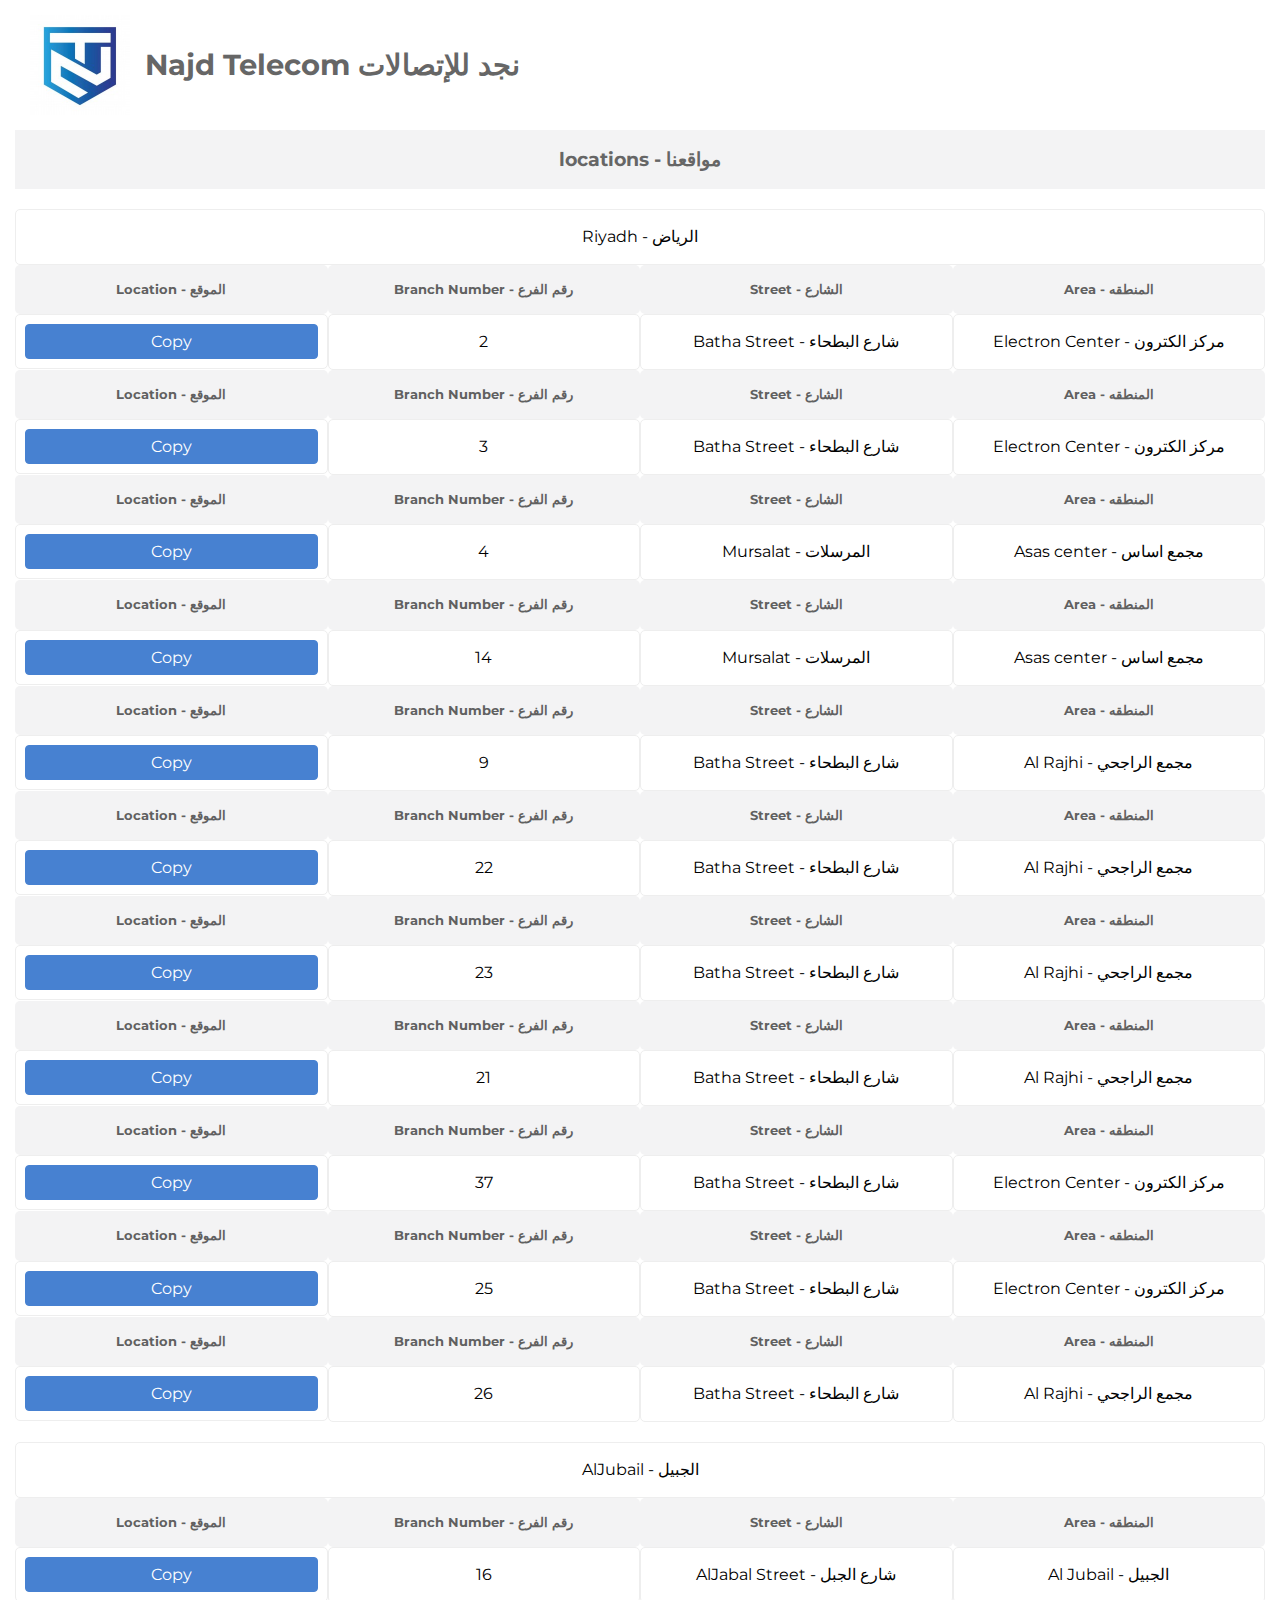
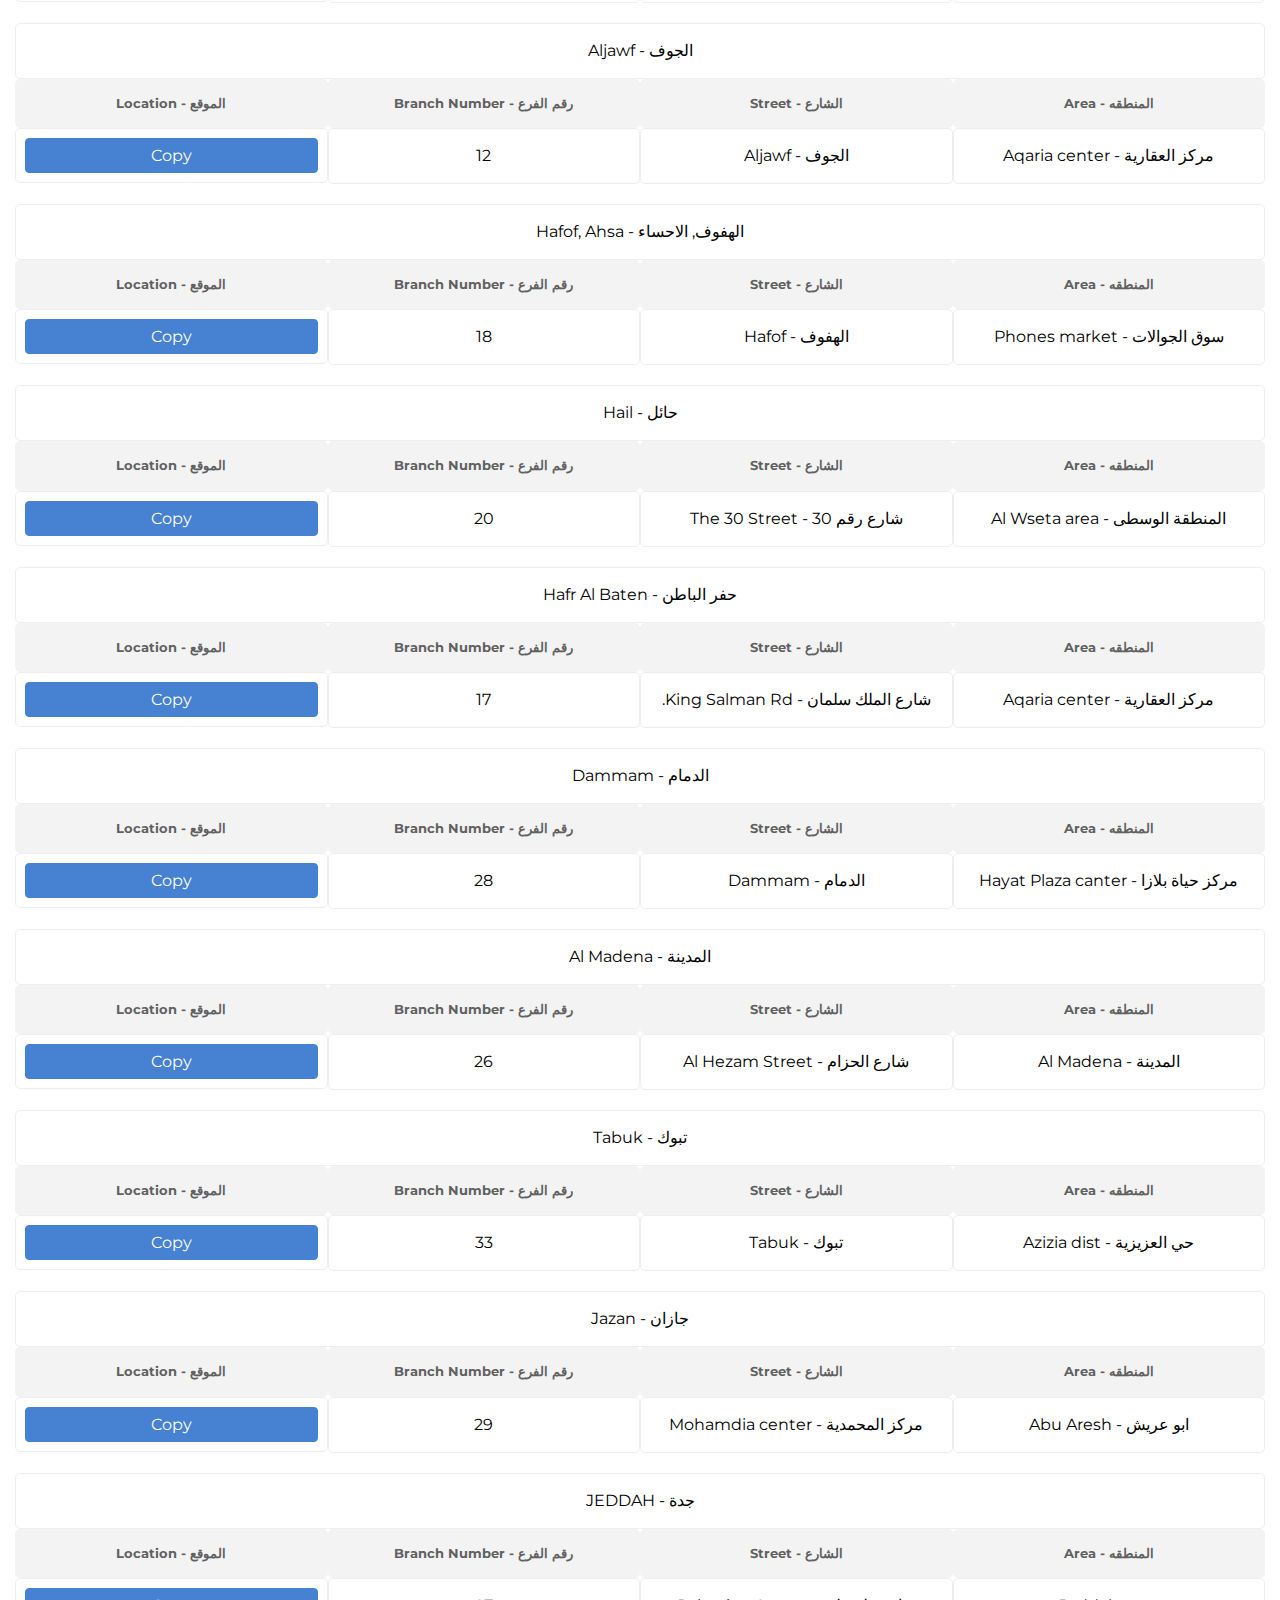
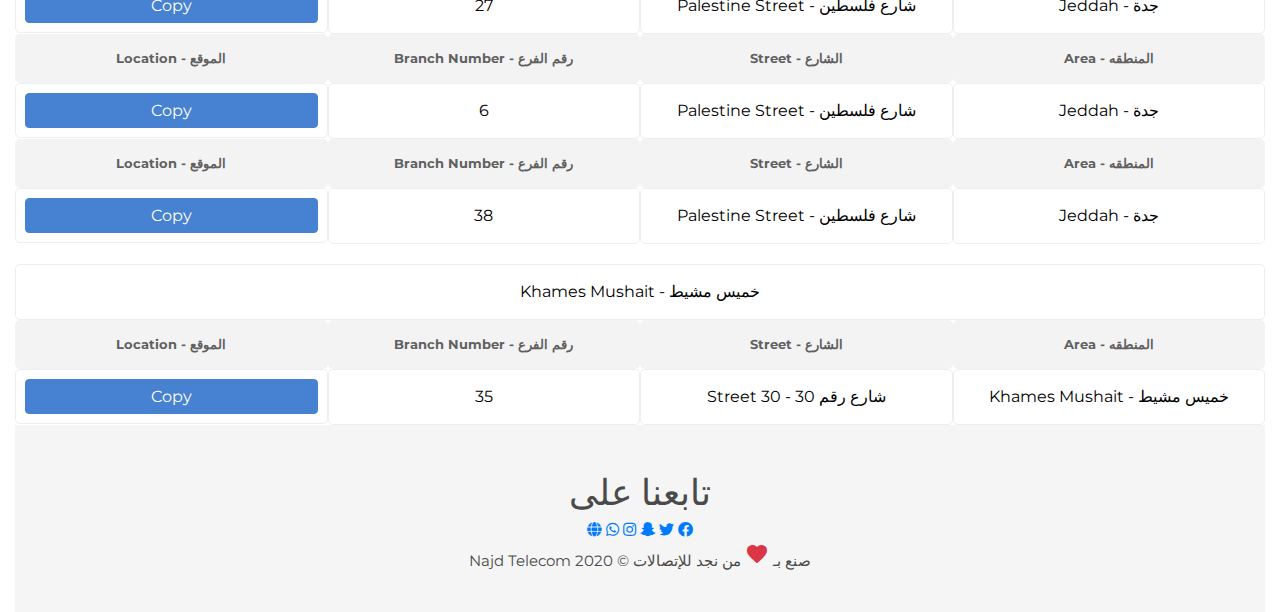
==== commit d464be86: "replace loader gif with transparent background, add newline before table body" ====
--- a/index.html
+++ b/index.html
@@ -72,7 +72,7 @@
       </div>
     </header>
     <!-- header-area -->
-
+    <div class="clear-text"></div>
     <!-- body-area -->
     <section class="body-area">
       <!-- dynamic content -->
--- a/assets/css/style.css
+++ b/assets/css/style.css
@@ -263,7 +263,7 @@
   width: 100%;
   height: 100%;
   z-index: 9999;
-  background: url("../img/loading-2.gif") 50% 50% no-repeat #000;
+  background: url("../img/loading.gif") 50% 50% no-repeat #fff;
 }
 
 .scrolltotop {
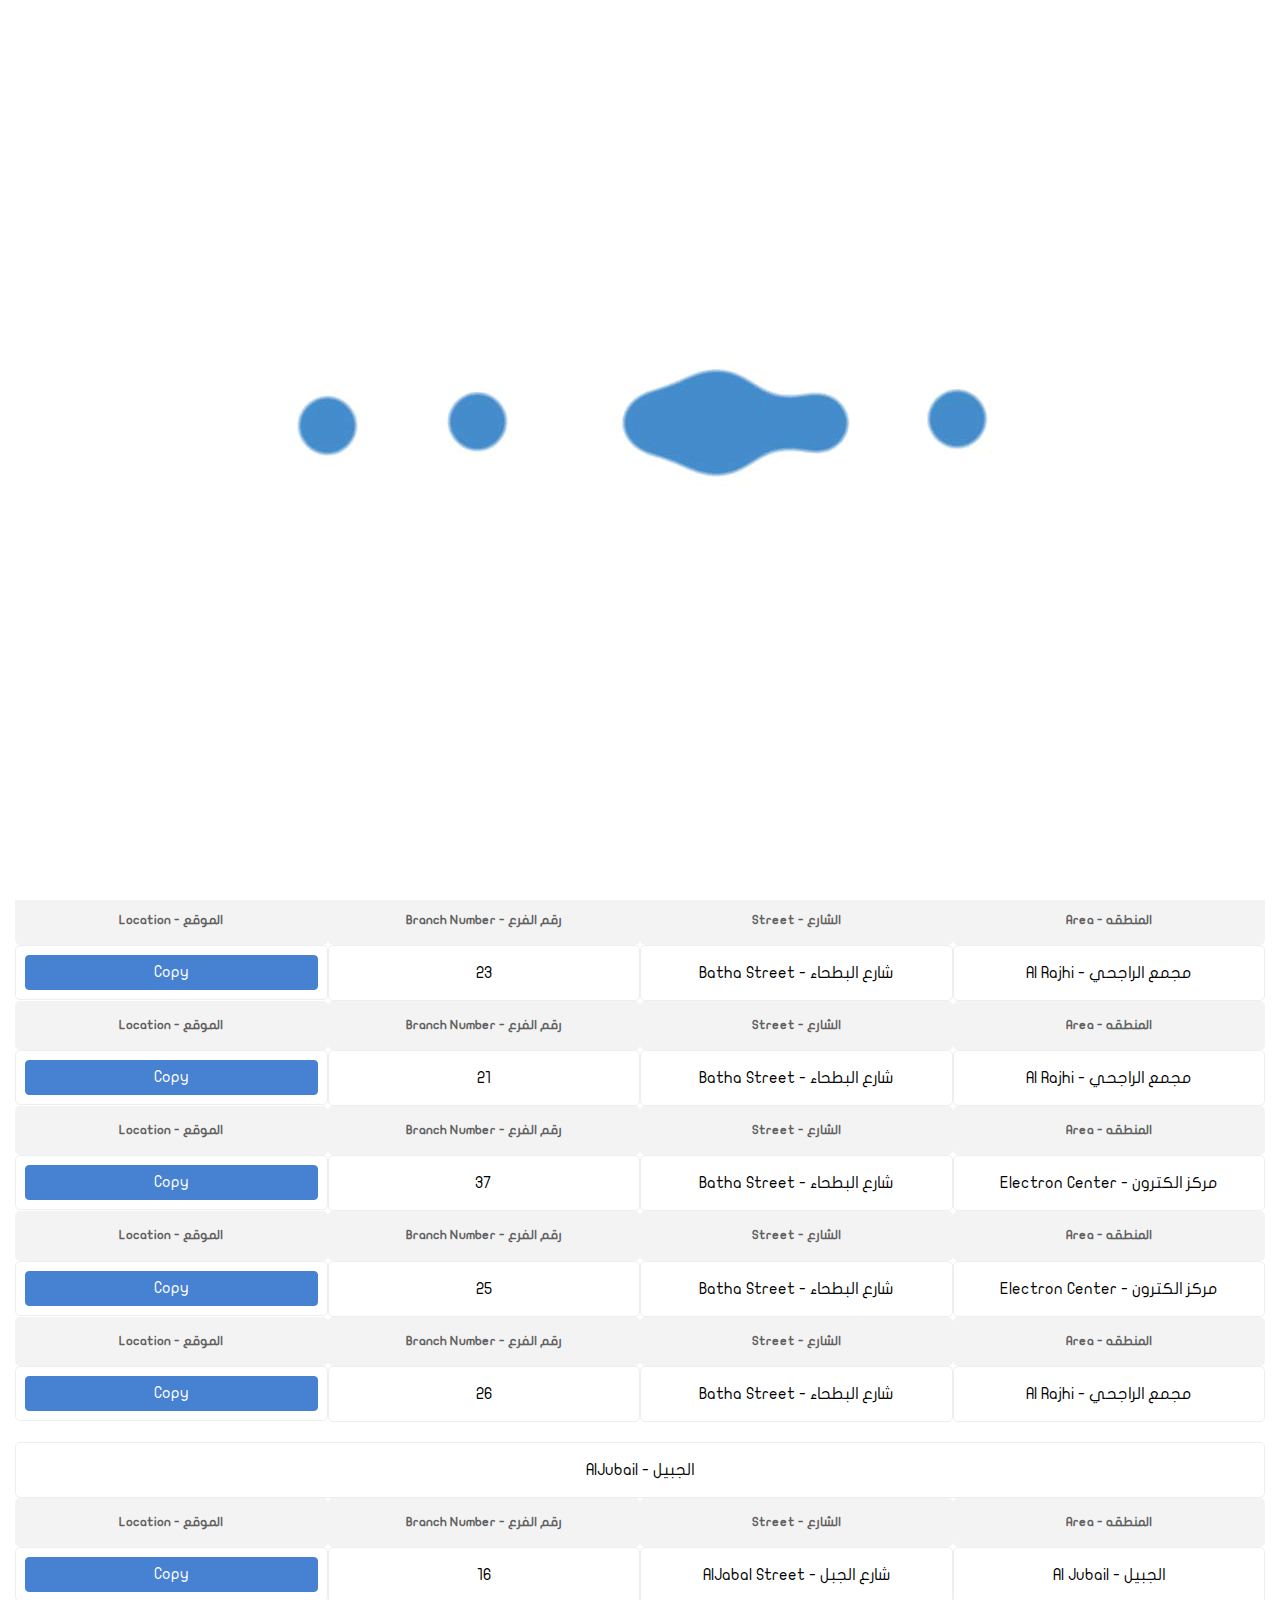
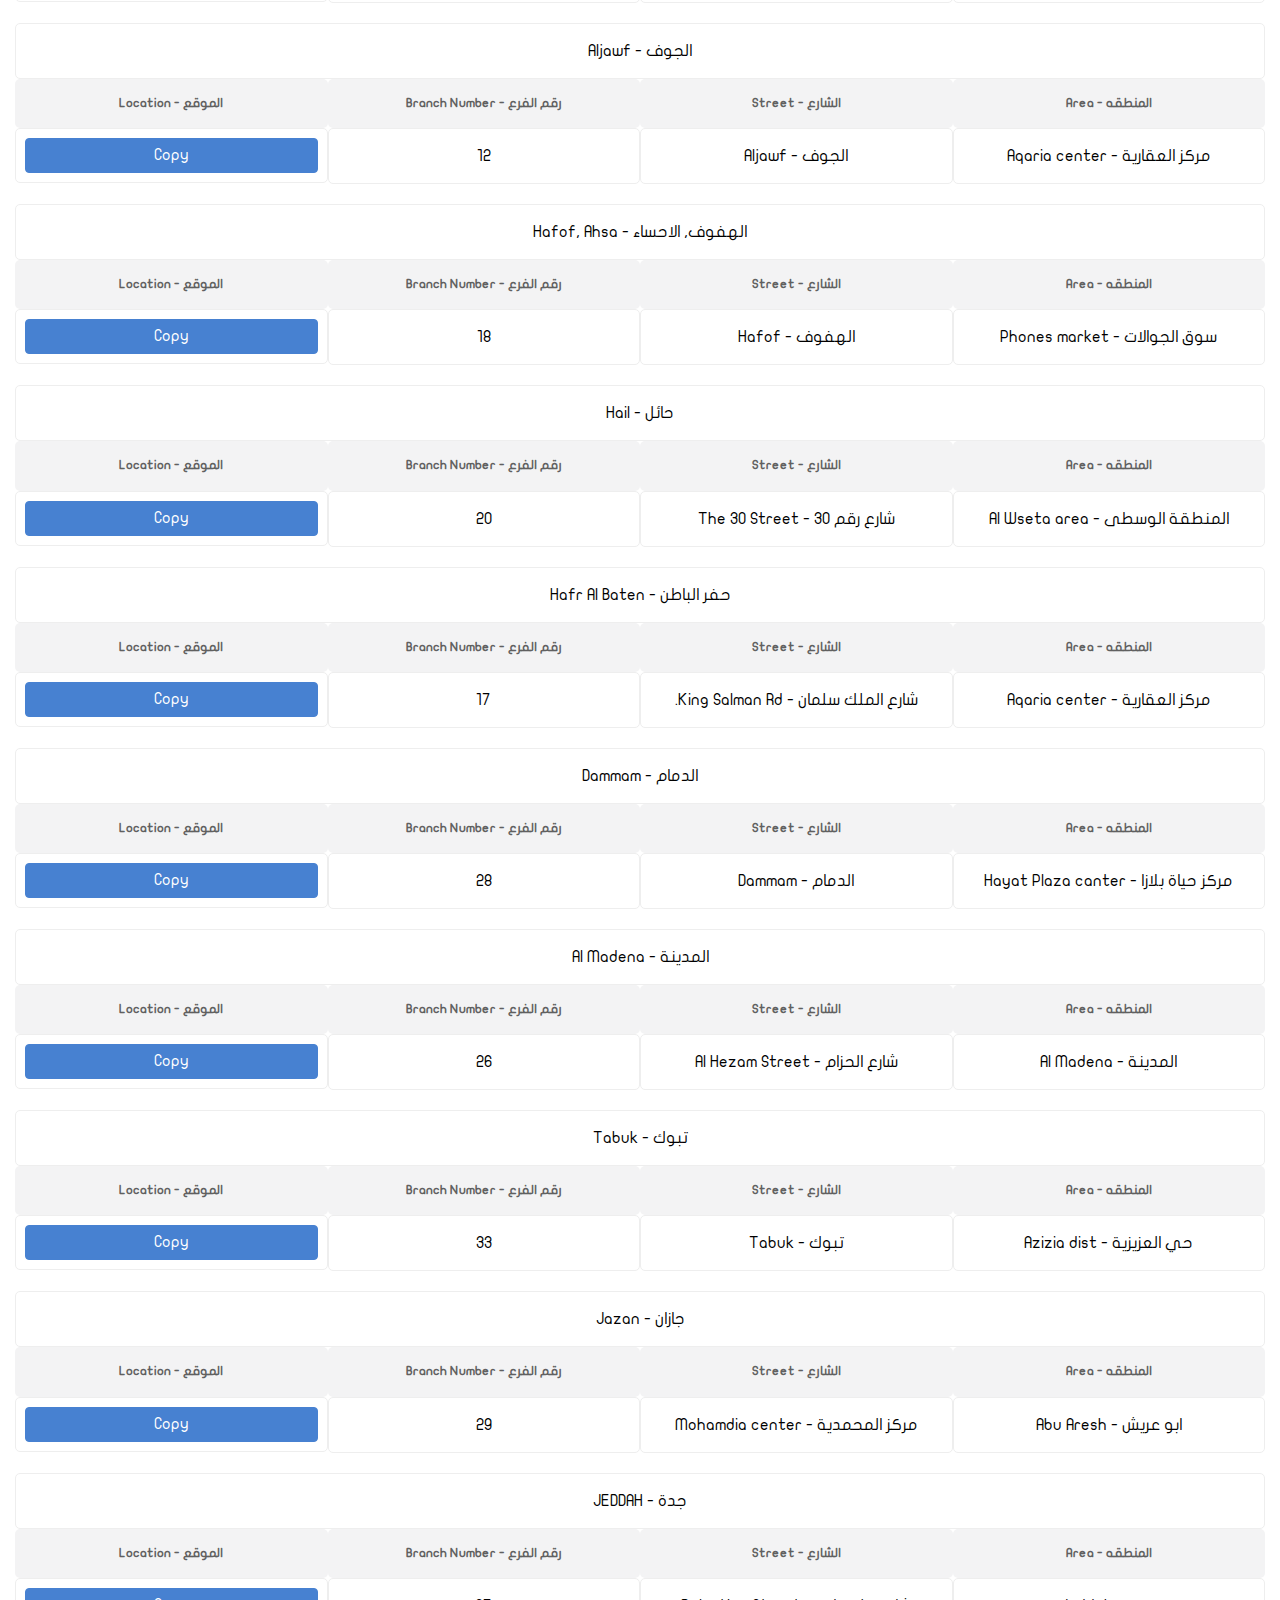
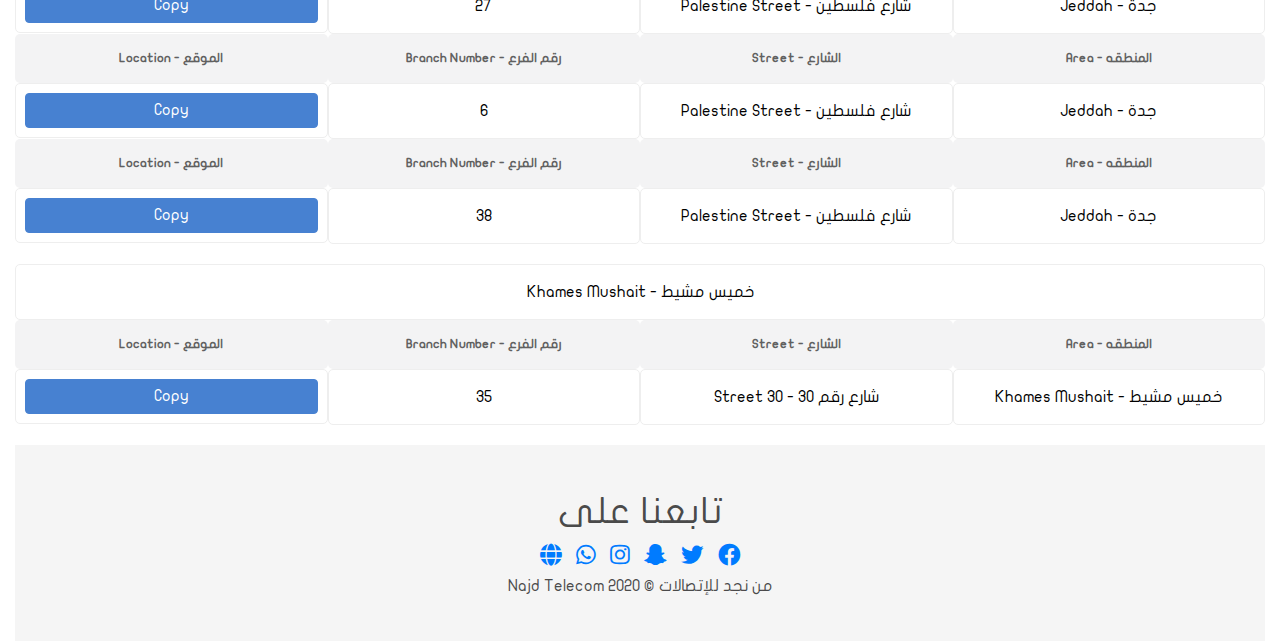
==== commit eb6f7274: "remove the footer link to zid" ====
--- a/index.html
+++ b/index.html
@@ -79,7 +79,7 @@
       <div id="mainContainer" class="container-fluid" dir="rtl"></div>
     </section>
     <!-- body-area -->
-
+    <div class="clear-text"></div>
     <!-- footer-area -->
     <footer class="footer-area">
       <div class="container-fluid">
@@ -147,18 +147,10 @@
                 ></span>
                 <!---->
               </p>
-              <p class="copyright text-center">
-                <a
-                  href="https://hubs.ly/H0l61tf0"
-                  target="_blank"
-                  class="zid-footer-link footer-marketing-link"
-                  dir="rtl"
-                  ><span>صنع بـ </span>
-                  <i class="text-danger material-icons favorite"></i>
-                  <span>من نجد للإتصالات</span>
-                  <span>&copy; 2020</span>
-                  <span>Najd Telecom</span>
-                </a>
+              <p dir="rtl" class="copyright text-center">
+                <span>من نجد للإتصالات</span>
+                <span>&copy; 2020</span>
+                <span>Najd Telecom</span>
               </p>
             </div>
           </div>
--- a/assets/css/material-icon/all.css
+++ b/assets/css/material-icon/all.css
@@ -4,6 +4,12 @@
   font-style: normal;
   font-weight: 400;
   src: url(../../fonts/Material-Icons.woff2) format("woff2");
+}
+
+@font-face {
+  font-family: "flat-jooza";
+  src: url(../../fonts/flat-jooza-regular.woff?1ce8c264d0bcb7a8e75234ee8f51b608)
+    format("woff");
 }
 
 .material-icons {
--- a/assets/css/style.css
+++ b/assets/css/style.css
@@ -1,7 +1,6 @@
 /* **********************************
 Reset CSS
 ************************************** */
-
 html,
 body,
 div,
@@ -91,6 +90,10 @@
   vertical-align: baseline;
 }
 
+body {
+  font-family: "flat-jooza" !important;
+}
+
 /* HTML5 display-role reset for older browsers */
 
 article,
@@ -196,6 +199,18 @@
   color: #606060;
 }
 
+.kBtnCopy:active {
+  background-color: #f3f3f4;
+  border: 1px solid #f3f3f4;
+  color: #606060;
+}
+
+.kBtnCopy:visited {
+  background-color: #f3f3f4;
+  border: 1px solid #f3f3f4;
+  color: #606060;
+}
+
 .clear-text {
   margin-top: 20px;
 }
@@ -263,7 +278,10 @@
   width: 100%;
   height: 100%;
   z-index: 9999;
-  background: url("../img/loading.gif") 50% 50% no-repeat #fff;
+  background: url("../img/loading.gif");
+  background-position: center;
+  background-repeat: no-repeat;
+  background-color: #fff;
 }
 
 .scrolltotop {
@@ -365,7 +383,7 @@
   text-align: left;
   width: 80%;
   float: left;
-  padding: 0 15px;
+  padding: 0 5px;
 }
 
 .title span {
@@ -440,16 +458,22 @@
   text-align: center;
 }
 
-.copyright p {
+.copyright {
   font-size: 1em;
-  line-height: 1.3;
-  text-align: center;
-  text-transform: uppercase;
+  line-height: 1.8;
+  text-transform: capitalize;
 }
 .zid-footer-link {
   color: rgb(74, 74, 74);
+  font-size: 1.2em;
 }
 
 .material-icons.favorite:before {
   content: "\e87d";
 }
+
+.fab,
+.fas {
+  font-size: 1.5em;
+  padding: 5px;
+}
--- a/assets/css/responsive.css
+++ b/assets/css/responsive.css
@@ -97,6 +97,9 @@
 ************** */
 
 @media (max-width: 767px) {
+  .loader {
+    background-size: contain;
+  }
   .footer-nav li a {
     margin: 5px 0;
     display: block;
@@ -140,6 +143,9 @@
 }
 
 @media (max-width: 575px) {
+  .loader {
+    background-size: contain;
+  }
   .heading h1 {
     font-size: 20px;
   }
@@ -180,6 +186,9 @@
 }
 
 @media (max-width: 480px) {
+  .loader {
+    background-size: contain;
+  }
   .button_container .menu-icons {
     line-height: 0;
   }
@@ -212,6 +221,17 @@
     flex: 0 0 100%;
     max-width: 100%;
   }
+  .zid-footer-link {
+    font-size: 0.8em;
+  }
+
+  .fab,
+  .fas {
+    font-size: 1.2em;
+  }
+  h1 {
+    font-size: 24px;
+  }
 }
 
 /* **************** 
@@ -219,10 +239,19 @@
 ************** */
 
 @media (max-width: 375px) {
+  .loader {
+    background-size: contain;
+  }
 }
 
 @media (max-width: 360px) {
+  .loader {
+    background-size: contain;
+  }
 }
 
 @media (max-width: 320px) {
-}
+  .loader {
+    background-size: contain;
+  }
+}
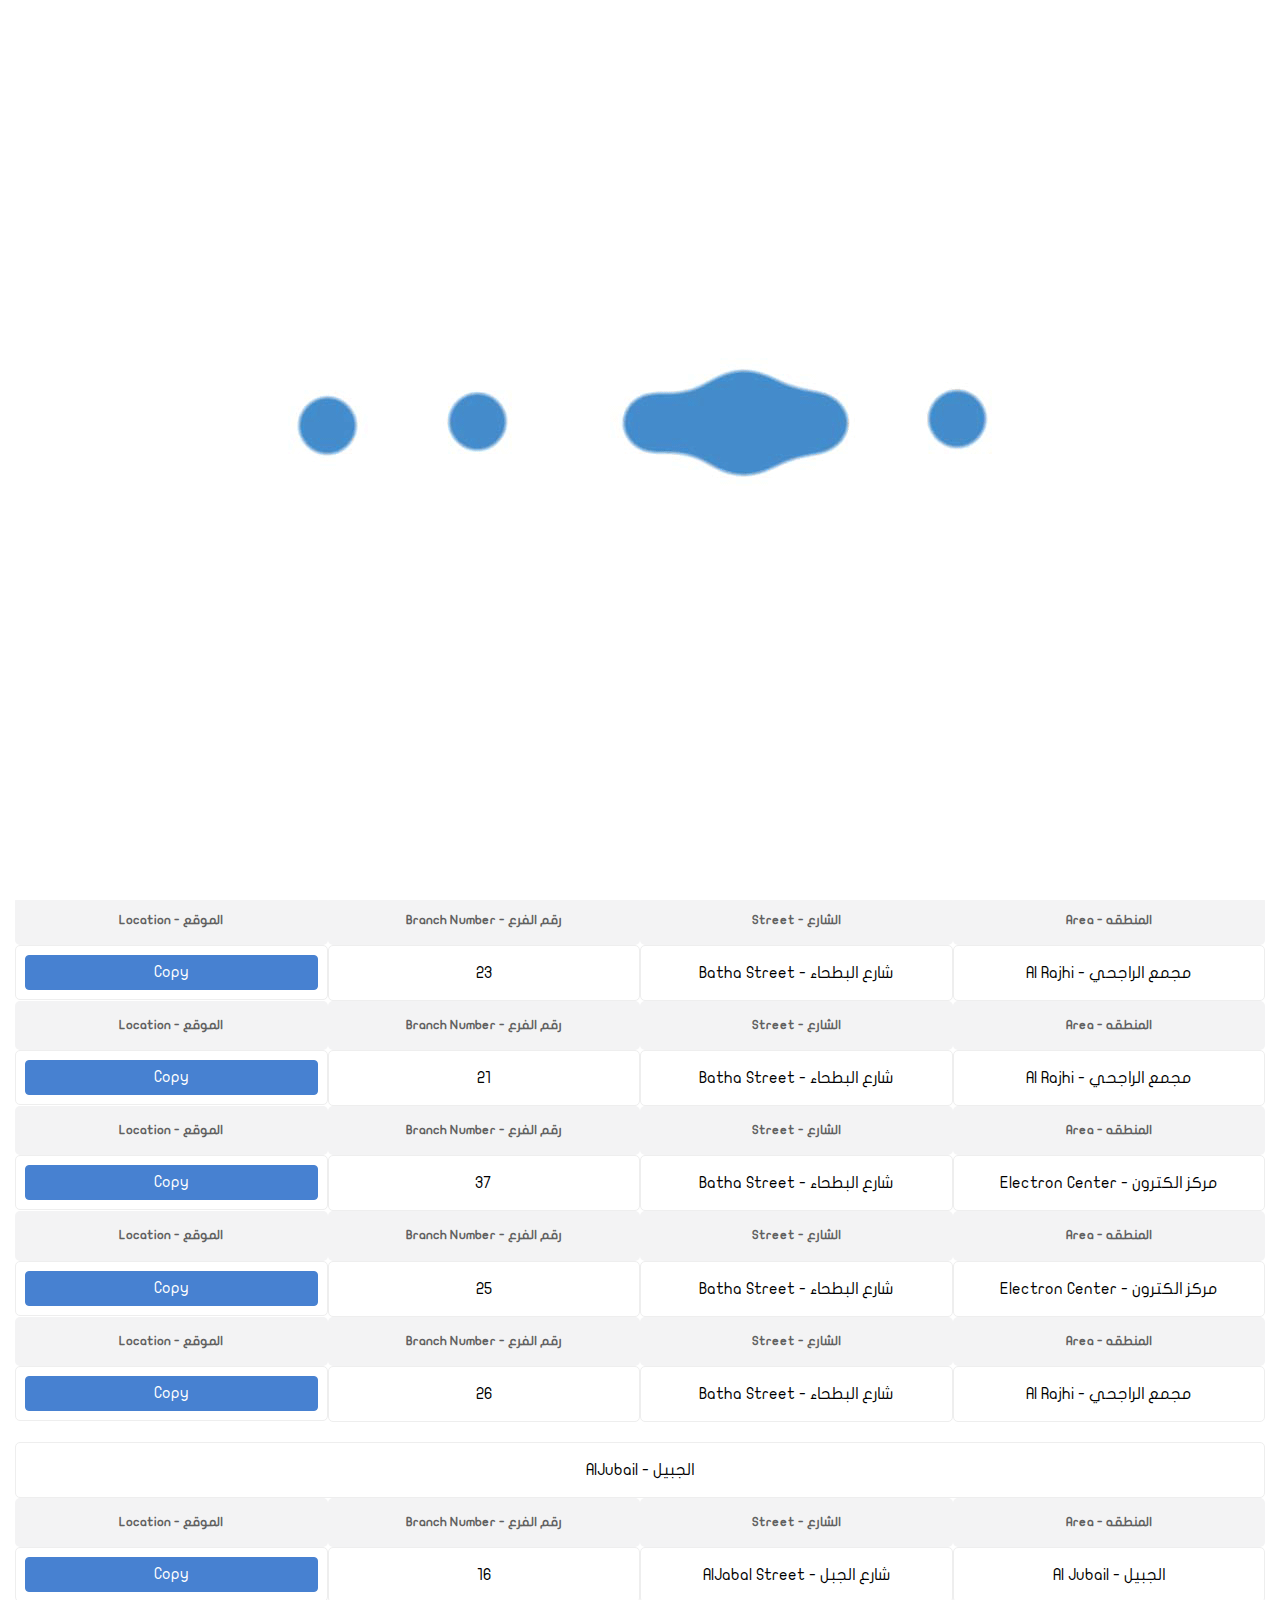
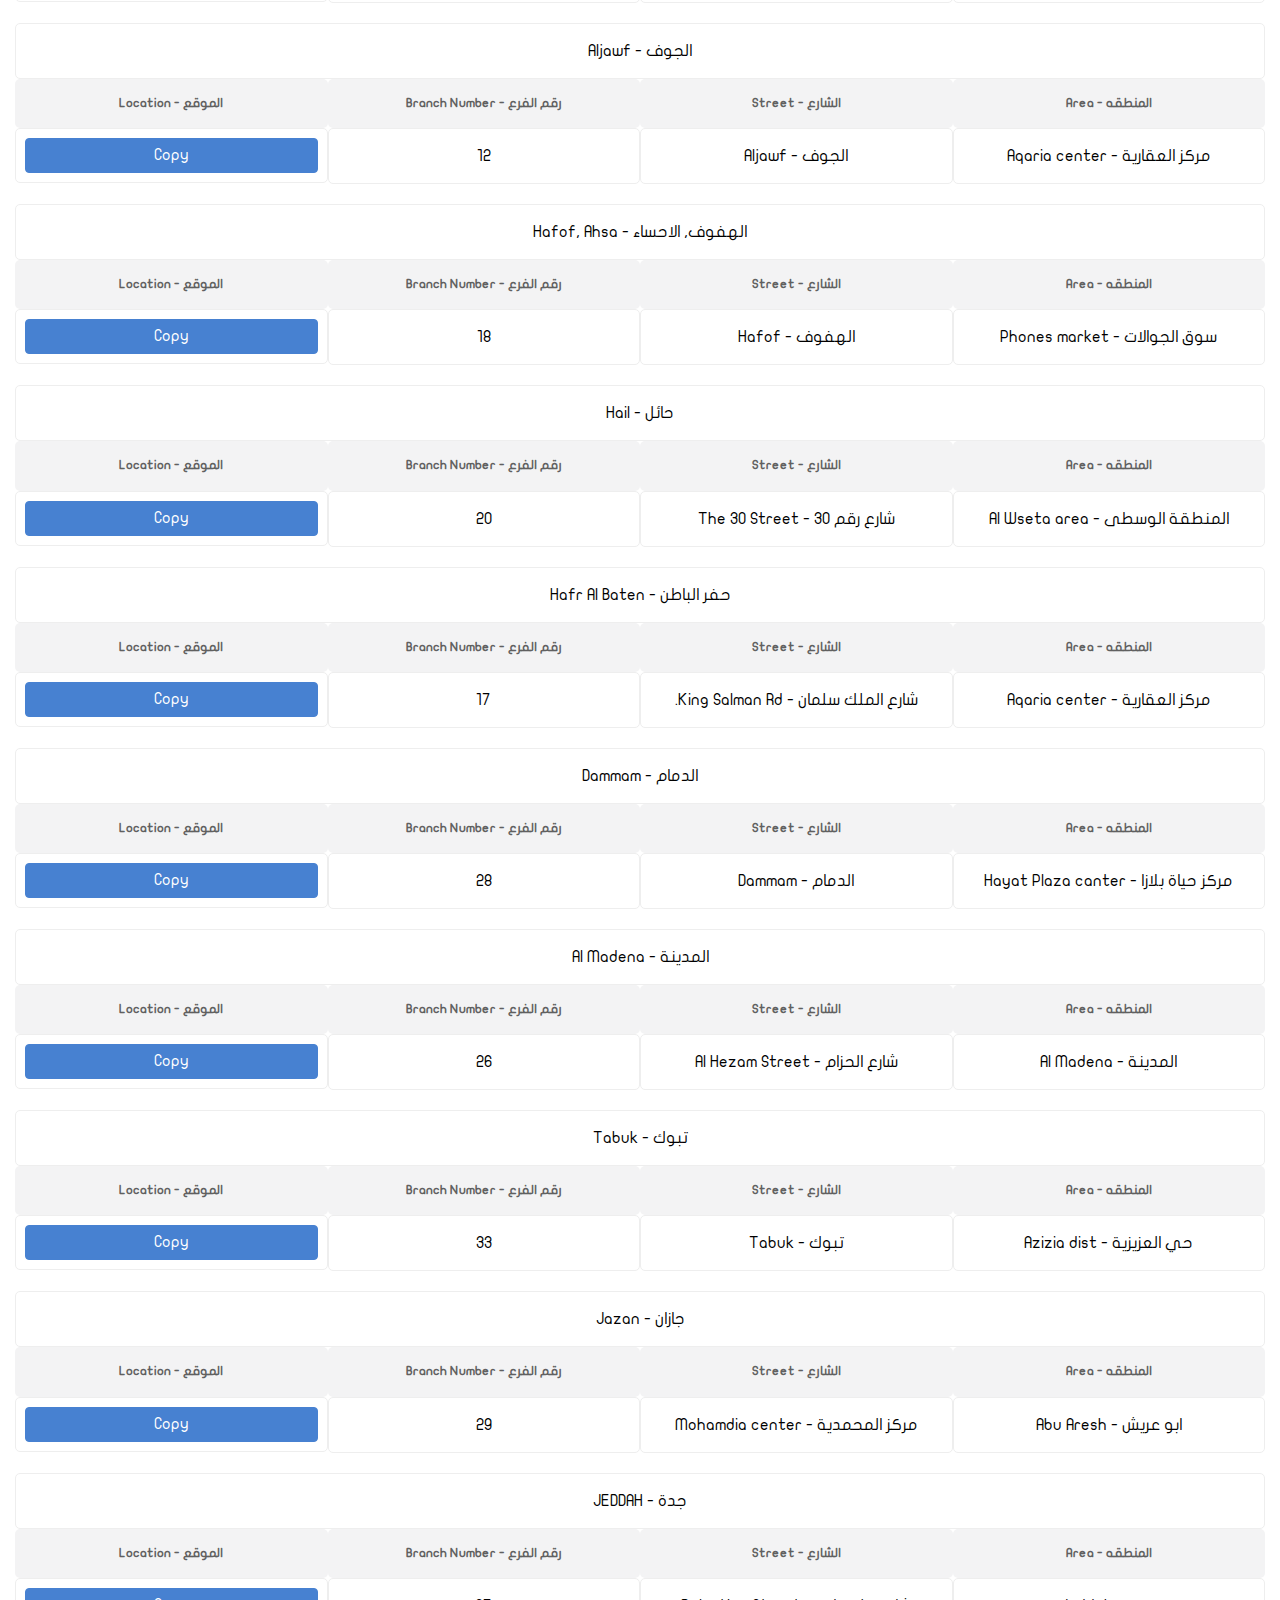
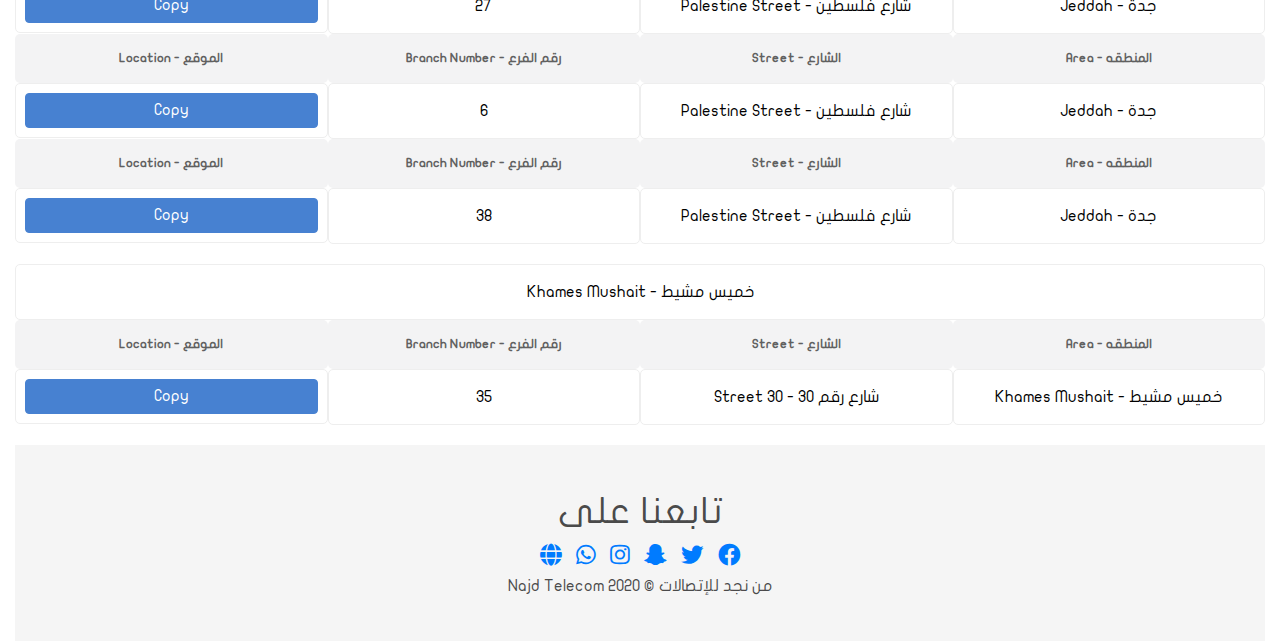
==== commit cf803978: "Merge pull request #13 from Salem-Matloob-Al-Twami/najdtelecom-v1-04" ====
--- a/index.html
+++ b/index.html
@@ -43,42 +43,86 @@
     <!-- loader -->
     <div class="loader"></div>
     <!-- loader -->
-    <!-- header-area -->
-    <header class="header-area slider-con">
-      <div class="container-fluid">
-        <div class="row">
-          <div class="col-12">
-            <nav class="navigation">
-              <div class="left-menu">
-                <div class="logo">
-                  <a href="index.html"
-                    ><img
-                      class="img-fluid"
-                      src="assets/img/logo.jpeg"
-                      alt="logo"
-                    />
-                  </a>
+    <div id="desktopView">
+      <!-- header-area -->
+      <header class="header-area slider-con">
+        <div class="container-fluid">
+          <div class="row">
+            <div class="col-12">
+              <nav class="navigation">
+                <div class="left-menu">
+                  <div class="logo">
+                    <a href="index.html"
+                      ><img
+                        class="img-fluid"
+                        src="assets/img/logo.jpeg"
+                        alt="logo"
+                      />
+                    </a>
+                  </div>
+                  <div class="title">
+                    <span dir="rtl">نجد للإتصالات Najd Telecom</span>
+                  </div>
                 </div>
-                <div class="title">
-                  <span dir="rtl">نجد للإتصالات Najd Telecom</span>
+              </nav>
+            </div>
+          </div>
+          <div class="col-12 kUnderNavStrip">
+            <span dir="rtl">مواقعنا - locations</span>
+          </div>
+        </div>
+      </header>
+      <!-- header-area -->
+      <div class="clear-text"></div>
+      <!-- body-area -->
+      <section class="body-area">
+        <!-- dynamic content -->
+        <div id="mainContainer" class="container-fluid" dir="rtl"></div>
+      </section>
+      <!-- body-area -->
+    </div>
+
+    <!-- Start Mobile View -->
+    <div id="mobileView" style="display: none;">
+      <header class="header-area slider-con">
+        <div class="container-fluid">
+          <div class="row">
+            <div class="col-12">
+              <nav class="navigation">
+                <div class="left-menu">
+                  <div class="logo">
+                    <a href="index.html"
+                      ><img
+                        class="img-fluid"
+                        src="assets/img/logo.jpeg"
+                        alt="logo"
+                      />
+                    </a>
+                  </div>
+                  <div class="title">
+                    <span dir="rtl">نجد للإتصالات</span><br />
+                    <span>Najd Telecom</span>
+                  </div>
                 </div>
-              </div>
-            </nav>
+              </nav>
+            </div>
+          </div>
+          <div class="col-12 kUnderNavStrip">
+            <span dir="rtl">مواقعنا - locations</span>
           </div>
         </div>
-        <div class="col-12 kUnderNavStrip">
-          <span dir="rtl">مواقعنا - locations</span>
-        </div>
-      </div>
-    </header>
-    <!-- header-area -->
-    <div class="clear-text"></div>
-    <!-- body-area -->
-    <section class="body-area">
-      <!-- dynamic content -->
-      <div id="mainContainer" class="container-fluid" dir="rtl"></div>
-    </section>
-    <!-- body-area -->
+      </header>
+      <!-- header-area -->
+      <div class="clear-text"></div>
+      <!-- body-area -->
+      <section class="body-area">
+        <!-- dynamic content -->
+        <div id="kMobileMainContainer" class="container-fluid" dir="rtl"></div>
+      </section>
+      <!-- body-area -->
+    </div>
+    <!-- End Mobile View -->
+
     <div class="clear-text"></div>
     <!-- footer-area -->
     <footer class="footer-area">
@@ -94,17 +138,17 @@
                     id="footer-social-media-facebook"
                     href="https://www.facebook.com/najdtelecom"
                     target="_blank"
-                    ><span
-                      class="fab fa-facebook-f text-color-primary"
-                    ></span></a
-                ></span>
+                    ><span class="fab fa-facebook-f text-color-primary"></span
+                  ></a>
+                </span>
                 <span
                   ><a
                     id="footer-social-media-twitter"
                     href="https://twitter.com/najdtelecom"
                     target="_blank"
-                    ><span class="fab fa-twitter text-color-primary"></span></a
-                ></span>
+                    ><span class="fab fa-twitter text-color-primary"></span
+                  ></a>
+                </span>
                 <span
                   ><a
                     id="footer-social-media-snapchat"
@@ -112,39 +156,34 @@
                     target="_blank"
                     ><span
                       class="fab fa-snapchat-ghost text-color-primary"
-                    ></span></a
-                ></span>
+                    ></span
+                  ></a>
+                </span>
                 <span
                   ><a
                     id="footer-social-media-instagram"
                     href="https://www.instagram.com/najdtelecom"
                     target="_blank"
-                    ><span
-                      class="fab fa-instagram text-color-primary"
-                    ></span></a
-                ></span>
+                    ><span class="fab fa-instagram text-color-primary"></span
+                  ></a>
+                </span>
                 <span
                   ><a
                     id="footer-social-media-whatsapp"
-                    tabindex="0"
-                    role="button"
-                    data-html="true"
-                    data-toggle="popover"
-                    data-trigger="focus"
-                    data-placement="top"
-                    data-content='<div style="background-color: #ffffff"><span style="padding:0 5px; background-color: #ffffff; font-size:16px ">966570003307</span></div>'
-                    class="footer-whatsapp"
-                    data-original-title=""
-                    title=""
-                    ><span class="fab fa-whatsapp text-color-primary"></span></a
-                ></span>
+                    href="whatsapp://send/?phone=966570003307&text&source&data&app_absent"
+                    target="_blank"
+                  >
+                    <span class="fab fa-whatsapp text-color-primary"></span
+                  ></a>
+                </span>
                 <span
                   ><a
                     id="footer-store-website"
                     href="http://www.najdtelecom.com"
                     target="_blank"
-                    ><span class="fas fa-globe text-color-primary"></span></a
-                ></span>
+                    ><span class="fas fa-globe text-color-primary"></span
+                  ></a>
+                </span>
                 <!---->
               </p>
               <p dir="rtl" class="copyright text-center">
@@ -171,5 +210,6 @@
     <script src="assets/js/jquery.easing.1.3.js"></script>
     <script src="assets/js/smooth-scroll.min.js"></script>
     <script src="assets/js/script.js"></script>
+    <script src="assets/js/mobile-view-script.js"></script>
   </body>
 </html>
--- a/assets/css/style.css
+++ b/assets/css/style.css
@@ -1,6 +1,7 @@
 /* **********************************
 Reset CSS
 ************************************** */
+
 html,
 body,
 div,
@@ -136,6 +137,7 @@
   border-collapse: collapse;
   border-spacing: 0;
 }
+
 .kCity {
   margin: 0;
   max-width: 100%;
@@ -353,6 +355,7 @@
   background: #ffffff;
   color: #666666;
 }
+
 .kUnderNavStrip {
   background-color: #f3f3f4;
   padding: 15px 0;
@@ -361,6 +364,7 @@
   color: #666666;
   text-align: center;
 }
+
 .left-menu {
   width: 100%;
   float: left;
@@ -387,7 +391,7 @@
 }
 
 .title span {
-  line-height: 100px;
+  line-height: 3.3;
   font-size: 1.8em;
   font-weight: bold;
 }
@@ -463,6 +467,7 @@
   line-height: 1.8;
   text-transform: capitalize;
 }
+
 .zid-footer-link {
   color: rgb(74, 74, 74);
   font-size: 1.2em;
@@ -477,3 +482,24 @@
   font-size: 1.5em;
   padding: 5px;
 }
+
+/* start mobile styling */
+
+.kTableMobileBody {
+  padding: 0;
+}
+
+.kMobileLabel {
+  text-align: center;
+  padding: 0;
+  line-height: 5;
+}
+
+.kMobileBody {
+  display: block;
+  text-align: center;
+  background-color: #fff;
+  padding: 15px;
+}
+
+/* end mobile styling */
--- a/assets/css/responsive.css
+++ b/assets/css/responsive.css
@@ -66,14 +66,12 @@
   .right-bars {
     display: none;
   }
-
   .left-menu li a {
     opacity: 0 !important;
   }
   .mobile-menu li a {
     opacity: 1 !important;
   }
-
   .button_container .menu-icons {
     display: block;
     color: #fff;
@@ -89,7 +87,85 @@
   }
 }
 
-@media (max-width: 768px) {
+@media only screen and (max-width: 850px) and (min-width: 415px) {
+  #desktopView {
+    display: none;
+  }
+  #mobileView {
+    display: block !important;
+  }
+  /* start mobile styling */
+  #desktopView {
+    display: none;
+  }
+  #mobileView {
+    display: block !important;
+  }
+  .title span {
+    width: 100%;
+    font-size: 2.2em;
+    font-weight: bolder;
+    line-height: 1.3;
+  }
+  .kMobileMainContent {
+    margin: 0 0 2px;
+    text-align: center;
+    background-color: #fff;
+    border-radius: 5px;
+    border: 1px solid #eee;
+    color: #000;
+  }
+  .kMobileBody {
+    padding-right: 24px;
+  }
+  .kMobileButton {
+    padding: 2px;
+  }
+  .kBody ul li,
+  .kTableMobileBody .name,
+  .kBtnCopy,
+  .col-1 .name {
+    font-size: 1.2em;
+  }
+  /* end mobile styling */
+}
+@media only screen and (max-width: 768px) and (min-width: 768px) {
+  /* start mobile styling */
+  #desktopView {
+    display: none;
+  }
+  #mobileView {
+    display: block !important;
+  }
+  .title span {
+    width: 100%;
+    font-size: 2.2em;
+    font-weight: bolder;
+    line-height: 1.3;
+  }
+  .kMobileMainContent {
+    margin: 0 0 2px;
+    text-align: center;
+    background-color: #fff;
+    border-radius: 5px;
+    border: 1px solid #eee;
+    color: #000;
+  }
+  .kMobileBody {
+    padding-right: 24px;
+  }
+  .kMobileButton {
+    padding: 2px;
+  }
+  .kBody ul li,
+  .kTableMobileBody .name,
+  .kBtnCopy {
+    font-size: 1.8em;
+  }
+  .col-1 .name {
+    font-size: 1.8em;
+  }
+  /* end mobile styling */
 }
 
 /* **************** 
@@ -122,7 +198,6 @@
   .fo-content p {
     margin-bottom: 15px;
   }
-
   .logo {
     float: left;
     text-align: left;
@@ -131,11 +206,12 @@
   .title {
     height: 80px;
   }
-  .title span {
-    line-height: 80px;
-  }
   .title {
     width: 80%;
+  }
+  .title span {
+    line-height: 1.3;
+    font-size: 1.7em;
   }
   .left-menu {
     float: left;
@@ -161,7 +237,6 @@
     top: 40%;
     z-index: 2;
   }
-
   .logo {
     float: left;
     text-align: left;
@@ -170,11 +245,12 @@
   .title {
     height: 70px;
   }
-  .title span {
-    line-height: 70px;
-  }
   .title {
     width: 80%;
+  }
+  .title span {
+    line-height: 1.3;
+    font-size: 1.5em;
   }
   .left-menu {
     float: left;
@@ -186,6 +262,34 @@
 }
 
 @media (max-width: 480px) {
+  /* start mobile styling */
+  #desktopView {
+    display: none;
+  }
+  #mobileView {
+    display: block !important;
+  }
+  .title span {
+    width: 100%;
+    font-size: 1.3em;
+    font-weight: bolder;
+    line-height: 1.3;
+  }
+  .kMobileMainContent {
+    margin: 0 0 2px;
+    text-align: center;
+    background-color: #fff;
+    border-radius: 5px;
+    border: 1px solid #eee;
+    color: #000;
+  }
+  .kMobileButton {
+    padding: 2px;
+  }
+  .col-1 .name {
+    font-size: 0.8em;
+  }
+  /* end mobile styling */
   .loader {
     background-size: contain;
   }
@@ -198,7 +302,6 @@
     color: #fff;
     margin-top: -10px;
   }
-
   .logo {
     float: left;
     text-align: left;
@@ -206,10 +309,6 @@
   .logo img,
   .title {
     height: 60px;
-  }
-  .title span {
-    line-height: 60px;
-    font-size: 0.8em;
   }
   .title {
     width: 75%;
@@ -224,7 +323,6 @@
   .zid-footer-link {
     font-size: 0.8em;
   }
-
   .fab,
   .fas {
     font-size: 1.2em;
@@ -245,13 +343,30 @@
 }
 
 @media (max-width: 360px) {
+  .col-1 .name,
+  .kTableMobileBody .name,
+  .kBtnCopy {
+    font-size: 0.8em;
+  }
   .loader {
     background-size: contain;
   }
 }
 
 @media (max-width: 320px) {
-  .loader {
-    background-size: contain;
-  }
-}
+  .col-1 .name {
+    font-size: 0.6em;
+  }
+  .title {
+    width: 72%;
+  }
+  .title span {
+    font-size: 1.2em;
+  }
+  .kTableMobileBody {
+    padding-right: 8px;
+  }
+  .loader {
+    background-size: contain;
+  }
+}
